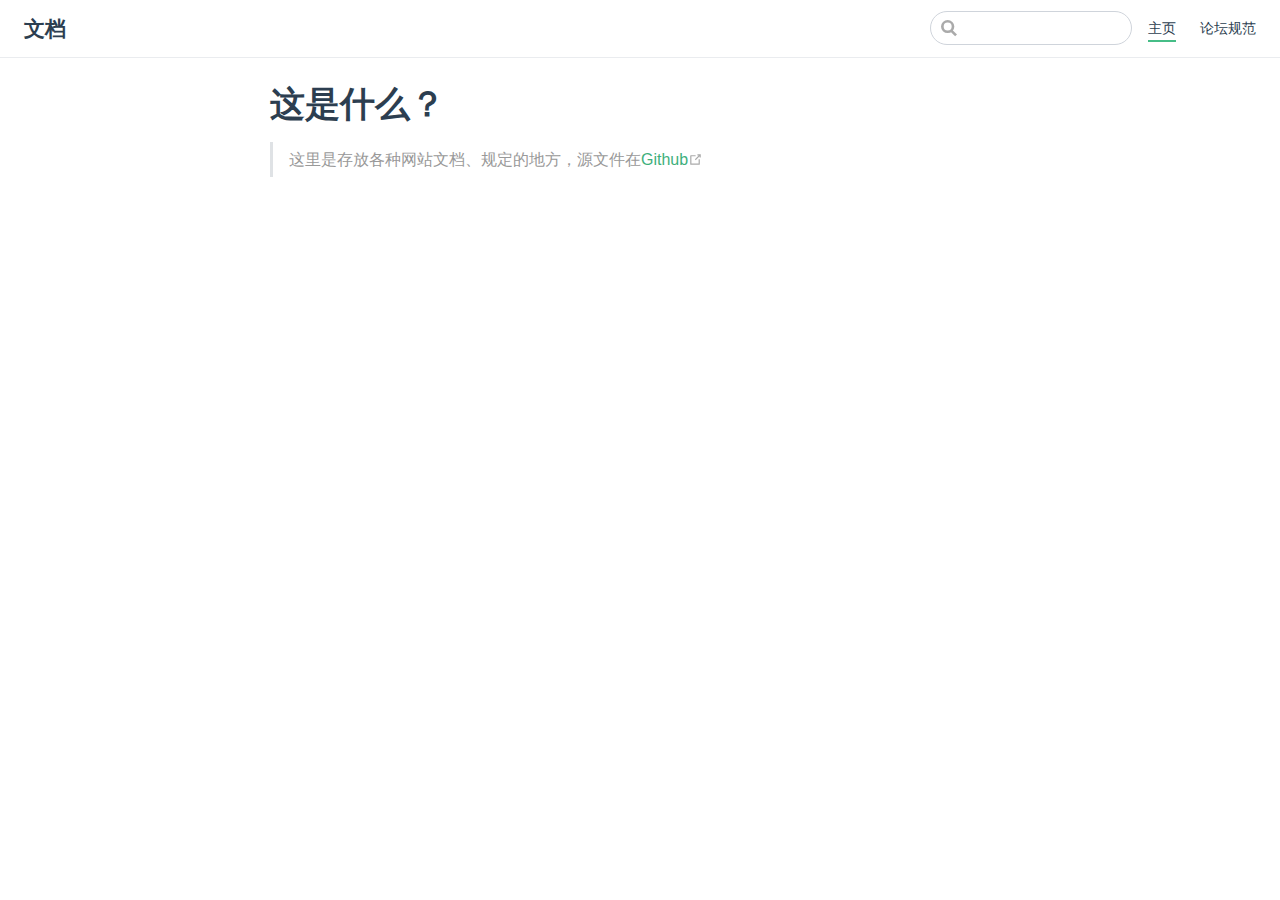
==== index.html @ 43086bea "Update main.yml" ====
<!DOCTYPE html>
<html lang="en-US">
  <head>
    <meta charset="utf-8">
    <meta name="viewport" content="width=device-width,initial-scale=1">
    <title>这是什么？ | 文档</title>
    <meta name="generator" content="VuePress 1.7.1">
    
    <meta name="description" content="文件归档">
    
    <link rel="preload" href="/assets/css/0.styles.992cb7aa.css" as="style"><link rel="preload" href="/assets/js/app.862ba418.js" as="script"><link rel="preload" href="/assets/js/2.87e5a12a.js" as="script"><link rel="preload" href="/assets/js/7.588f1c9d.js" as="script"><link rel="prefetch" href="/assets/js/3.9df185d1.js"><link rel="prefetch" href="/assets/js/4.6fd1ef01.js"><link rel="prefetch" href="/assets/js/5.da37f56e.js"><link rel="prefetch" href="/assets/js/6.d09cb291.js"><link rel="prefetch" href="/assets/js/8.6db999de.js"><link rel="prefetch" href="/assets/js/9.22361940.js">
    <link rel="stylesheet" href="/assets/css/0.styles.992cb7aa.css">
  </head>
  <body>
    <div id="app" data-server-rendered="true"><div class="theme-container no-sidebar"><header class="navbar"><div class="sidebar-button"><svg xmlns="http://www.w3.org/2000/svg" aria-hidden="true" role="img" viewBox="0 0 448 512" class="icon"><path fill="currentColor" d="M436 124H12c-6.627 0-12-5.373-12-12V80c0-6.627 5.373-12 12-12h424c6.627 0 12 5.373 12 12v32c0 6.627-5.373 12-12 12zm0 160H12c-6.627 0-12-5.373-12-12v-32c0-6.627 5.373-12 12-12h424c6.627 0 12 5.373 12 12v32c0 6.627-5.373 12-12 12zm0 160H12c-6.627 0-12-5.373-12-12v-32c0-6.627 5.373-12 12-12h424c6.627 0 12 5.373 12 12v32c0 6.627-5.373 12-12 12z"></path></svg></div> <a href="/" aria-current="page" class="home-link router-link-exact-active router-link-active"><!----> <span class="site-name">文档</span></a> <div class="links"><div class="search-box"><input aria-label="Search" autocomplete="off" spellcheck="false" value=""> <!----></div> <nav class="nav-links can-hide"><div class="nav-item"><a href="/" aria-current="page" class="nav-link router-link-exact-active router-link-active">
  主页
</a></div><div class="nav-item"><a href="/rules/community.html" class="nav-link">
  论坛规范
</a></div> <!----></nav></div></header> <div class="sidebar-mask"></div> <aside class="sidebar"><nav class="nav-links"><div class="nav-item"><a href="/" aria-current="page" class="nav-link router-link-exact-active router-link-active">
  主页
</a></div><div class="nav-item"><a href="/rules/community.html" class="nav-link">
  论坛规范
</a></div> <!----></nav>  <!----> </aside> <main class="page"> <div class="theme-default-content content__default"><h1 id="这是什么"><a href="#这是什么" class="header-anchor">#</a> 这是什么？</h1> <blockquote><p>这里是存放各种网站文档、规定的地方，源文件在<a href="https://github.com/Caxtelyn/Document" target="_blank" rel="noopener noreferrer">Github<span><svg xmlns="http://www.w3.org/2000/svg" aria-hidden="true" focusable="false" x="0px" y="0px" viewBox="0 0 100 100" width="15" height="15" class="icon outbound"><path fill="currentColor" d="M18.8,85.1h56l0,0c2.2,0,4-1.8,4-4v-32h-8v28h-48v-48h28v-8h-32l0,0c-2.2,0-4,1.8-4,4v56C14.8,83.3,16.6,85.1,18.8,85.1z"></path> <polygon fill="currentColor" points="45.7,48.7 51.3,54.3 77.2,28.5 77.2,37.2 85.2,37.2 85.2,14.9 62.8,14.9 62.8,22.9 71.5,22.9"></polygon></svg> <span class="sr-only">(opens new window)</span></span></a></p></blockquote></div> <footer class="page-edit"><!----> <!----></footer> <!----> </main></div><div class="global-ui"></div></div>
    <script src="/assets/js/app.862ba418.js" defer></script><script src="/assets/js/2.87e5a12a.js" defer></script><script src="/assets/js/7.588f1c9d.js" defer></script>
  </body>
</html>
---- assets/css/0.styles.992cb7aa.css ----
code[class*=language-],pre[class*=language-]{color:#ccc;background:none;font-family:Consolas,Monaco,Andale Mono,Ubuntu Mono,monospace;font-size:1em;text-align:left;white-space:pre;word-spacing:normal;word-break:normal;word-wrap:normal;line-height:1.5;-moz-tab-size:4;-o-tab-size:4;tab-size:4;-webkit-hyphens:none;-ms-hyphens:none;hyphens:none}pre[class*=language-]{padding:1em;margin:.5em 0;overflow:auto}:not(pre)>code[class*=language-],pre[class*=language-]{background:#2d2d2d}:not(pre)>code[class*=language-]{padding:.1em;border-radius:.3em;white-space:normal}.token.block-comment,.token.cdata,.token.comment,.token.doctype,.token.prolog{color:#999}.token.punctuation{color:#ccc}.token.attr-name,.token.deleted,.token.namespace,.token.tag{color:#e2777a}.token.function-name{color:#6196cc}.token.boolean,.token.function,.token.number{color:#f08d49}.token.class-name,.token.constant,.token.property,.token.symbol{color:#f8c555}.token.atrule,.token.builtin,.token.important,.token.keyword,.token.selector{color:#cc99cd}.token.attr-value,.token.char,.token.regex,.token.string,.token.variable{color:#7ec699}.token.entity,.token.operator,.token.url{color:#67cdcc}.token.bold,.token.important{font-weight:700}.token.italic{font-style:italic}.token.entity{cursor:help}.token.inserted{color:green}.theme-default-content code{color:#476582;padding:.25rem .5rem;margin:0;font-size:.85em;background-color:rgba(27,31,35,.05);border-radius:3px}.theme-default-content code .token.deleted{color:#ec5975}.theme-default-content code .token.inserted{color:#3eaf7c}.theme-default-content pre,.theme-default-content pre[class*=language-]{line-height:1.4;padding:1.25rem 1.5rem;margin:.85rem 0;background-color:#282c34;border-radius:6px;overflow:auto}.theme-default-content pre[class*=language-] code,.theme-default-content pre code{color:#fff;padding:0;background-color:transparent;border-radius:0}div[class*=language-]{position:relative;background-color:#282c34;border-radius:6px}div[class*=language-] .highlight-lines{-webkit-user-select:none;-ms-user-select:none;user-select:none;padding-top:1.3rem;position:absolute;top:0;left:0;width:100%;line-height:1.4}div[class*=language-] .highlight-lines .highlighted{background-color:rgba(0,0,0,.66)}div[class*=language-] pre,div[class*=language-] pre[class*=language-]{background:transparent;position:relative;z-index:1}div[class*=language-]:before{position:absolute;z-index:3;top:.8em;right:1em;font-size:.75rem;color:hsla(0,0%,100%,.4)}div[class*=language-]:not(.line-numbers-mode) .line-numbers-wrapper{display:none}div[class*=language-].line-numbers-mode .highlight-lines .highlighted{position:relative}div[class*=language-].line-numbers-mode .highlight-lines .highlighted:before{content:" ";position:absolute;z-index:3;left:0;top:0;display:block;width:3.5rem;height:100%;background-color:rgba(0,0,0,.66)}div[class*=language-].line-numbers-mode pre{padding-left:4.5rem;vertical-align:middle}div[class*=language-].line-numbers-mode .line-numbers-wrapper{position:absolute;top:0;width:3.5rem;text-align:center;color:hsla(0,0%,100%,.3);padding:1.25rem 0;line-height:1.4}div[class*=language-].line-numbers-mode .line-numbers-wrapper br{-webkit-user-select:none;-ms-user-select:none;user-select:none}div[class*=language-].line-numbers-mode .line-numbers-wrapper .line-number{position:relative;z-index:4;-webkit-user-select:none;-ms-user-select:none;user-select:none;font-size:.85em}div[class*=language-].line-numbers-mode:after{content:"";position:absolute;z-index:2;top:0;left:0;width:3.5rem;height:100%;border-radius:6px 0 0 6px;border-right:1px solid rgba(0,0,0,.66);background-color:#282c34}div[class~=language-js]:before{content:"js"}div[class~=language-ts]:before{content:"ts"}div[class~=language-html]:before{content:"html"}div[class~=language-md]:before{content:"md"}div[class~=language-vue]:before{content:"vue"}div[class~=language-css]:before{content:"css"}div[class~=language-sass]:before{content:"sass"}div[class~=language-scss]:before{content:"scss"}div[class~=language-less]:before{content:"less"}div[class~=language-stylus]:before{content:"stylus"}div[class~=language-go]:before{content:"go"}div[class~=language-java]:before{content:"java"}div[class~=language-c]:before{content:"c"}div[class~=language-sh]:before{content:"sh"}div[class~=language-yaml]:before{content:"yaml"}div[class~=language-py]:before{content:"py"}div[class~=language-docker]:before{content:"docker"}div[class~=language-dockerfile]:before{content:"dockerfile"}div[class~=language-makefile]:before{content:"makefile"}div[class~=language-javascript]:before{content:"js"}div[class~=language-typescript]:before{content:"ts"}div[class~=language-markup]:before{content:"html"}div[class~=language-markdown]:before{content:"md"}div[class~=language-json]:before{content:"json"}div[class~=language-ruby]:before{content:"rb"}div[class~=language-python]:before{content:"py"}div[class~=language-bash]:before{content:"sh"}div[class~=language-php]:before{content:"php"}.custom-block .custom-block-title{font-weight:600;margin-bottom:-.4rem}.custom-block.danger,.custom-block.tip,.custom-block.warning{padding:.1rem 1.5rem;border-left-width:.5rem;border-left-style:solid;margin:1rem 0}.custom-block.tip{background-color:#f3f5f7;border-color:#42b983}.custom-block.warning{background-color:rgba(255,229,100,.3);border-color:#e7c000;color:#6b5900}.custom-block.warning .custom-block-title{color:#b29400}.custom-block.warning a{color:#2c3e50}.custom-block.danger{background-color:#ffe6e6;border-color:#c00;color:#4d0000}.custom-block.danger .custom-block-title{color:#900}.custom-block.danger a{color:#2c3e50}.custom-block.details{display:block;position:relative;border-radius:2px;margin:1.6em 0;padding:1.6em;background-color:#eee}.custom-block.details h4{margin-top:0}.custom-block.details figure:last-child,.custom-block.details p:last-child{margin-bottom:0;padding-bottom:0}.custom-block.details summary{outline:none;cursor:pointer}.arrow{display:inline-block;width:0;height:0}.arrow.up{border-bottom:6px solid #ccc}.arrow.down,.arrow.up{border-left:4px solid transparent;border-right:4px solid transparent}.arrow.down{border-top:6px solid #ccc}.arrow.right{border-left:6px solid #ccc}.arrow.left,.arrow.right{border-top:4px solid transparent;border-bottom:4px solid transparent}.arrow.left{border-right:6px solid #ccc}.theme-default-content:not(.custom){max-width:740px;margin:0 auto;padding:2rem 2.5rem}@media (max-width:959px){.theme-default-content:not(.custom){padding:2rem}}@media (max-width:419px){.theme-default-content:not(.custom){padding:1.5rem}}.table-of-contents .badge{vertical-align:middle}body,html{padding:0;margin:0;background-color:#fff}body{font-family:-apple-system,BlinkMacSystemFont,Segoe UI,Roboto,Oxygen,Ubuntu,Cantarell,Fira Sans,Droid Sans,Helvetica Neue,sans-serif;-webkit-font-smoothing:antialiased;-moz-osx-font-smoothing:grayscale;font-size:16px;color:#2c3e50}.page{padding-left:20rem}.navbar{z-index:20;right:0;height:3.6rem;background-color:#fff;box-sizing:border-box;border-bottom:1px solid #eaecef}.navbar,.sidebar-mask{position:fixed;top:0;left:0}.sidebar-mask{z-index:9;width:100vw;height:100vh;display:none}.sidebar{font-size:16px;background-color:#fff;width:20rem;position:fixed;z-index:10;margin:0;top:3.6rem;left:0;bottom:0;box-sizing:border-box;border-right:1px solid #eaecef;overflow-y:auto}.theme-default-content:not(.custom)>:first-child{margin-top:3.6rem}.theme-default-content:not(.custom) a:hover{text-decoration:underline}.theme-default-content:not(.custom) p.demo{padding:1rem 1.5rem;border:1px solid #ddd;border-radius:4px}.theme-default-content:not(.custom) img{max-width:100%}.theme-default-content.custom{padding:0;margin:0}.theme-default-content.custom img{max-width:100%}a{font-weight:500;text-decoration:none}a,p a code{color:#3eaf7c}p a code{font-weight:400}kbd{background:#eee;border:.15rem solid #ddd;border-bottom:.25rem solid #ddd;border-radius:.15rem;padding:0 .15em}blockquote{font-size:1rem;color:#999;border-left:.2rem solid #dfe2e5;margin:1rem 0;padding:.25rem 0 .25rem 1rem}blockquote>p{margin:0}ol,ul{padding-left:1.2em}strong{font-weight:600}h1,h2,h3,h4,h5,h6{font-weight:600;line-height:1.25}.theme-default-content:not(.custom)>h1,.theme-default-content:not(.custom)>h2,.theme-default-content:not(.custom)>h3,.theme-default-content:not(.custom)>h4,.theme-default-content:not(.custom)>h5,.theme-default-content:not(.custom)>h6{margin-top:-3.1rem;padding-top:4.6rem;margin-bottom:0}.theme-default-content:not(.custom)>h1:first-child,.theme-default-content:not(.custom)>h2:first-child,.theme-default-content:not(.custom)>h3:first-child,.theme-default-content:not(.custom)>h4:first-child,.theme-default-content:not(.custom)>h5:first-child,.theme-default-content:not(.custom)>h6:first-child{margin-top:-1.5rem;margin-bottom:1rem}.theme-default-content:not(.custom)>h1:first-child+.custom-block,.theme-default-content:not(.custom)>h1:first-child+p,.theme-default-content:not(.custom)>h1:first-child+pre,.theme-default-content:not(.custom)>h2:first-child+.custom-block,.theme-default-content:not(.custom)>h2:first-child+p,.theme-default-content:not(.custom)>h2:first-child+pre,.theme-default-content:not(.custom)>h3:first-child+.custom-block,.theme-default-content:not(.custom)>h3:first-child+p,.theme-default-content:not(.custom)>h3:first-child+pre,.theme-default-content:not(.custom)>h4:first-child+.custom-block,.theme-default-content:not(.custom)>h4:first-child+p,.theme-default-content:not(.custom)>h4:first-child+pre,.theme-default-content:not(.custom)>h5:first-child+.custom-block,.theme-default-content:not(.custom)>h5:first-child+p,.theme-default-content:not(.custom)>h5:first-child+pre,.theme-default-content:not(.custom)>h6:first-child+.custom-block,.theme-default-content:not(.custom)>h6:first-child+p,.theme-default-content:not(.custom)>h6:first-child+pre{margin-top:2rem}h1:hover .header-anchor,h2:hover .header-anchor,h3:hover .header-anchor,h4:hover .header-anchor,h5:hover .header-anchor,h6:hover .header-anchor{opacity:1}h1{font-size:2.2rem}h2{font-size:1.65rem;padding-bottom:.3rem;border-bottom:1px solid #eaecef}h3{font-size:1.35rem}a.header-anchor{font-size:.85em;float:left;margin-left:-.87em;padding-right:.23em;margin-top:.125em;opacity:0}a.header-anchor:hover{text-decoration:none}.line-number,code,kbd{font-family:source-code-pro,Menlo,Monaco,Consolas,Courier New,monospace}ol,p,ul{line-height:1.7}hr{border:0;border-top:1px solid #eaecef}table{border-collapse:collapse;margin:1rem 0;display:block;overflow-x:auto}tr{border-top:1px solid #dfe2e5}tr:nth-child(2n){background-color:#f6f8fa}td,th{border:1px solid #dfe2e5;padding:.6em 1em}.theme-container.sidebar-open .sidebar-mask{display:block}.theme-container.no-navbar .theme-default-content:not(.custom)>h1,.theme-container.no-navbar h2,.theme-container.no-navbar h3,.theme-container.no-navbar h4,.theme-container.no-navbar h5,.theme-container.no-navbar h6{margin-top:1.5rem;padding-top:0}.theme-container.no-navbar .sidebar{top:0}@media (min-width:720px){.theme-container.no-sidebar .sidebar{display:none}.theme-container.no-sidebar .page{padding-left:0}}@media (max-width:959px){.sidebar{font-size:15px;width:16.4rem}.page{padding-left:16.4rem}}@media (max-width:719px){.sidebar{top:0;padding-top:3.6rem;transform:translateX(-100%);transition:transform .2s ease}.page{padding-left:0}.theme-container.sidebar-open .sidebar{transform:translateX(0)}.theme-container.no-navbar .sidebar{padding-top:0}}@media (max-width:419px){h1{font-size:1.9rem}.theme-default-content div[class*=language-]{margin:.85rem -1.5rem;border-radius:0}}#nprogress{pointer-events:none}#nprogress .bar{background:#3eaf7c;position:fixed;z-index:1031;top:0;left:0;width:100%;height:2px}#nprogress .peg{display:block;position:absolute;right:0;width:100px;height:100%;box-shadow:0 0 10px #3eaf7c,0 0 5px #3eaf7c;opacity:1;transform:rotate(3deg) translateY(-4px)}#nprogress .spinner{display:block;position:fixed;z-index:1031;top:15px;right:15px}#nprogress .spinner-icon{width:18px;height:18px;box-sizing:border-box;border-color:#3eaf7c transparent transparent #3eaf7c;border-style:solid;border-width:2px;border-radius:50%;-webkit-animation:nprogress-spinner .4s linear infinite;animation:nprogress-spinner .4s linear infinite}.nprogress-custom-parent{overflow:hidden;position:relative}.nprogress-custom-parent #nprogress .bar,.nprogress-custom-parent #nprogress .spinner{position:absolute}@-webkit-keyframes nprogress-spinner{0%{transform:rotate(0deg)}to{transform:rotate(1turn)}}@keyframes nprogress-spinner{0%{transform:rotate(0deg)}to{transform:rotate(1turn)}}.icon.outbound{color:#aaa;display:inline-block;vertical-align:middle;position:relative;top:-1px}.sr-only{position:absolute;width:1px;height:1px;padding:0;margin:-1px;overflow:hidden;clip:rect(0,0,0,0);white-space:nowrap;border-width:0}.home{padding:3.6rem 2rem 0;max-width:960px;margin:0 auto;display:block}.home .hero{text-align:center}.home .hero img{max-width:100%;max-height:280px;display:block;margin:3rem auto 1.5rem}.home .hero h1{font-size:3rem}.home .hero .action,.home .hero .description,.home .hero h1{margin:1.8rem auto}.home .hero .description{max-width:35rem;font-size:1.6rem;line-height:1.3;color:#6a8bad}.home .hero .action-button{display:inline-block;font-size:1.2rem;color:#fff;background-color:#3eaf7c;padding:.8rem 1.6rem;border-radius:4px;transition:background-color .1s ease;box-sizing:border-box;border-bottom:1px solid #389d70}.home .hero .action-button:hover{background-color:#4abf8a}.home .features{border-top:1px solid #eaecef;padding:1.2rem 0;margin-top:2.5rem;display:flex;flex-wrap:wrap;align-items:flex-start;align-content:stretch;justify-content:space-between}.home .feature{flex-grow:1;flex-basis:30%;max-width:30%}.home .feature h2{font-size:1.4rem;font-weight:500;border-bottom:none;padding-bottom:0;color:#3a5169}.home .feature p{color:#4e6e8e}.home .footer{padding:2.5rem;border-top:1px solid #eaecef;text-align:center;color:#4e6e8e}@media (max-width:719px){.home .features{flex-direction:column}.home .feature{max-width:100%;padding:0 2.5rem}}@media (max-width:419px){.home{padding-left:1.5rem;padding-right:1.5rem}.home .hero img{max-height:210px;margin:2rem auto 1.2rem}.home .hero h1{font-size:2rem}.home .hero .action,.home .hero .description,.home .hero h1{margin:1.2rem auto}.home .hero .description{font-size:1.2rem}.home .hero .action-button{font-size:1rem;padding:.6rem 1.2rem}.home .feature h2{font-size:1.25rem}}.search-box{display:inline-block;position:relative;margin-right:1rem}.search-box input{cursor:text;width:10rem;height:2rem;color:#4e6e8e;display:inline-block;border:1px solid #cfd4db;border-radius:2rem;font-size:.9rem;line-height:2rem;padding:0 .5rem 0 2rem;outline:none;transition:all .2s ease;background:#fff url(/assets/img/search.83621669.svg) .6rem .5rem no-repeat;background-size:1rem}.search-box input:focus{cursor:auto;border-color:#3eaf7c}.search-box .suggestions{background:#fff;width:20rem;position:absolute;top:2rem;border:1px solid #cfd4db;border-radius:6px;padding:.4rem;list-style-type:none}.search-box .suggestions.align-right{right:0}.search-box .suggestion{line-height:1.4;padding:.4rem .6rem;border-radius:4px;cursor:pointer}.search-box .suggestion a{white-space:normal;color:#5d82a6}.search-box .suggestion a .page-title{font-weight:600}.search-box .suggestion a .header{font-size:.9em;margin-left:.25em}.search-box .suggestion.focused{background-color:#f3f4f5}.search-box .suggestion.focused a{color:#3eaf7c}@media (max-width:959px){.search-box input{cursor:pointer;width:0;border-color:transparent;position:relative}.search-box input:focus{cursor:text;left:0;width:10rem}}@media (-ms-high-contrast:none){.search-box input{height:2rem}}@media (max-width:959px) and (min-width:719px){.search-box .suggestions{left:0}}@media (max-width:719px){.search-box{margin-right:0}.search-box input{left:1rem}.search-box .suggestions{right:0}}@media (max-width:419px){.search-box .suggestions{width:calc(100vw - 4rem)}.search-box input:focus{width:8rem}}.sidebar-button{cursor:pointer;display:none;width:1.25rem;height:1.25rem;position:absolute;padding:.6rem;top:.6rem;left:1rem}.sidebar-button .icon{display:block;width:1.25rem;height:1.25rem}@media (max-width:719px){.sidebar-button{display:block}}.dropdown-enter,.dropdown-leave-to{height:0!important}.dropdown-wrapper{cursor:pointer}.dropdown-wrapper .dropdown-title,.dropdown-wrapper .mobile-dropdown-title{display:block;font-size:.9rem;font-family:inherit;cursor:inherit;padding:inherit;line-height:1.4rem;background:transparent;border:none;font-weight:500;color:#2c3e50}.dropdown-wrapper .dropdown-title:hover,.dropdown-wrapper .mobile-dropdown-title:hover{border-color:transparent}.dropdown-wrapper .dropdown-title .arrow,.dropdown-wrapper .mobile-dropdown-title .arrow{vertical-align:middle;margin-top:-1px;margin-left:.4rem}.dropdown-wrapper .mobile-dropdown-title{display:none;font-weight:600}.dropdown-wrapper .mobile-dropdown-title font-size inherit:hover{color:#3eaf7c}.dropdown-wrapper .nav-dropdown .dropdown-item{color:inherit;line-height:1.7rem}.dropdown-wrapper .nav-dropdown .dropdown-item h4{margin:.45rem 0 0;border-top:1px solid #eee;padding:1rem 1.5rem .45rem 1.25rem}.dropdown-wrapper .nav-dropdown .dropdown-item .dropdown-subitem-wrapper{padding:0;list-style:none}.dropdown-wrapper .nav-dropdown .dropdown-item .dropdown-subitem-wrapper .dropdown-subitem{font-size:.9em}.dropdown-wrapper .nav-dropdown .dropdown-item a{display:block;line-height:1.7rem;position:relative;border-bottom:none;font-weight:400;margin-bottom:0;padding:0 1.5rem 0 1.25rem}.dropdown-wrapper .nav-dropdown .dropdown-item a.router-link-active,.dropdown-wrapper .nav-dropdown .dropdown-item a:hover{color:#3eaf7c}.dropdown-wrapper .nav-dropdown .dropdown-item a.router-link-active:after{content:"";width:0;height:0;border-left:5px solid #3eaf7c;border-top:3px solid transparent;border-bottom:3px solid transparent;position:absolute;top:calc(50% - 2px);left:9px}.dropdown-wrapper .nav-dropdown .dropdown-item:first-child h4{margin-top:0;padding-top:0;border-top:0}@media (max-width:719px){.dropdown-wrapper.open .dropdown-title{margin-bottom:.5rem}.dropdown-wrapper .dropdown-title{display:none}.dropdown-wrapper .mobile-dropdown-title{display:block}.dropdown-wrapper .nav-dropdown{transition:height .1s ease-out;overflow:hidden}.dropdown-wrapper .nav-dropdown .dropdown-item h4{border-top:0;margin-top:0;padding-top:0}.dropdown-wrapper .nav-dropdown .dropdown-item>a,.dropdown-wrapper .nav-dropdown .dropdown-item h4{font-size:15px;line-height:2rem}.dropdown-wrapper .nav-dropdown .dropdown-item .dropdown-subitem{font-size:14px;padding-left:1rem}}@media (min-width:719px){.dropdown-wrapper{height:1.8rem}.dropdown-wrapper.open .nav-dropdown,.dropdown-wrapper:hover .nav-dropdown{display:block!important}.dropdown-wrapper.open:blur{display:none}.dropdown-wrapper .nav-dropdown{display:none;height:auto!important;box-sizing:border-box;max-height:calc(100vh - 2.7rem);overflow-y:auto;position:absolute;top:100%;right:0;background-color:#fff;padding:.6rem 0;border:1px solid;border-color:#ddd #ddd #ccc;text-align:left;border-radius:.25rem;white-space:nowrap;margin:0}}.nav-links{display:inline-block}.nav-links a{line-height:1.4rem;color:inherit}.nav-links a.router-link-active,.nav-links a:hover{color:#3eaf7c}.nav-links .nav-item{position:relative;display:inline-block;margin-left:1.5rem;line-height:2rem}.nav-links .nav-item:first-child{margin-left:0}.nav-links .repo-link{margin-left:1.5rem}@media (max-width:719px){.nav-links .nav-item,.nav-links .repo-link{margin-left:0}}@media (min-width:719px){.nav-links a.router-link-active,.nav-links a:hover{color:#2c3e50}.nav-item>a:not(.external).router-link-active,.nav-item>a:not(.external):hover{margin-bottom:-2px;border-bottom:2px solid #46bd87}}.navbar{padding:.7rem 1.5rem;line-height:2.2rem}.navbar a,.navbar img,.navbar span{display:inline-block}.navbar .logo{height:2.2rem;min-width:2.2rem;margin-right:.8rem;vertical-align:top}.navbar .site-name{font-size:1.3rem;font-weight:600;color:#2c3e50;position:relative}.navbar .links{padding-left:1.5rem;box-sizing:border-box;background-color:#fff;white-space:nowrap;font-size:.9rem;position:absolute;right:1.5rem;top:.7rem;display:flex}.navbar .links .search-box{flex:0 0 auto;vertical-align:top}@media (max-width:719px){.navbar{padding-left:4rem}.navbar .can-hide{display:none}.navbar .links{padding-left:1.5rem}.navbar .site-name{width:calc(100vw - 9.4rem);overflow:hidden;white-space:nowrap;text-overflow:ellipsis}}.page-edit{max-width:740px;margin:0 auto;padding:2rem 2.5rem}@media (max-width:959px){.page-edit{padding:2rem}}@media (max-width:419px){.page-edit{padding:1.5rem}}.page-edit{padding-top:1rem;padding-bottom:1rem;overflow:auto}.page-edit .edit-link{display:inline-block}.page-edit .edit-link a{color:#4e6e8e;margin-right:.25rem}.page-edit .last-updated{float:right;font-size:.9em}.page-edit .last-updated .prefix{font-weight:500;color:#4e6e8e}.page-edit .last-updated .time{font-weight:400;color:#767676}@media (max-width:719px){.page-edit .edit-link{margin-bottom:.5rem}.page-edit .last-updated{font-size:.8em;float:none;text-align:left}}.page-nav{max-width:740px;margin:0 auto;padding:2rem 2.5rem}@media (max-width:959px){.page-nav{padding:2rem}}@media (max-width:419px){.page-nav{padding:1.5rem}}.page-nav{padding-top:1rem;padding-bottom:0}.page-nav .inner{min-height:2rem;margin-top:0;border-top:1px solid #eaecef;padding-top:1rem;overflow:auto}.page-nav .next{float:right}.page{padding-bottom:2rem;display:block}.sidebar-group .sidebar-group{padding-left:.5em}.sidebar-group:not(.collapsable) .sidebar-heading:not(.clickable){cursor:auto;color:inherit}.sidebar-group.is-sub-group{padding-left:0}.sidebar-group.is-sub-group>.sidebar-heading{font-size:.95em;line-height:1.4;font-weight:400;padding-left:2rem}.sidebar-group.is-sub-group>.sidebar-heading:not(.clickable){opacity:.5}.sidebar-group.is-sub-group>.sidebar-group-items{padding-left:1rem}.sidebar-group.is-sub-group>.sidebar-group-items>li>.sidebar-link{font-size:.95em;border-left:none}.sidebar-group.depth-2>.sidebar-heading{border-left:none}.sidebar-heading{color:#2c3e50;transition:color .15s ease;cursor:pointer;font-size:1.1em;font-weight:700;padding:.35rem 1.5rem .35rem 1.25rem;width:100%;box-sizing:border-box;margin:0;border-left:.25rem solid transparent}.sidebar-heading.open,.sidebar-heading:hover{color:inherit}.sidebar-heading .arrow{position:relative;top:-.12em;left:.5em}.sidebar-heading.clickable.active{font-weight:600;color:#3eaf7c;border-left-color:#3eaf7c}.sidebar-heading.clickable:hover{color:#3eaf7c}.sidebar-group-items{transition:height .1s ease-out;font-size:.95em;overflow:hidden}.sidebar .sidebar-sub-headers{padding-left:1rem;font-size:.95em}a.sidebar-link{font-size:1em;font-weight:400;display:inline-block;color:#2c3e50;border-left:.25rem solid transparent;padding:.35rem 1rem .35rem 1.25rem;line-height:1.4;width:100%;box-sizing:border-box}a.sidebar-link:hover{color:#3eaf7c}a.sidebar-link.active{font-weight:600;color:#3eaf7c;border-left-color:#3eaf7c}.sidebar-group a.sidebar-link{padding-left:2rem}.sidebar-sub-headers a.sidebar-link{padding-top:.25rem;padding-bottom:.25rem;border-left:none}.sidebar-sub-headers a.sidebar-link.active{font-weight:500}.sidebar ul{padding:0;margin:0;list-style-type:none}.sidebar a{display:inline-block}.sidebar .nav-links{display:none;border-bottom:1px solid #eaecef;padding:.5rem 0 .75rem}.sidebar .nav-links a{font-weight:600}.sidebar .nav-links .nav-item,.sidebar .nav-links .repo-link{display:block;line-height:1.25rem;font-size:1.1em;padding:.5rem 0 .5rem 1.5rem}.sidebar>.sidebar-links{padding:1.5rem 0}.sidebar>.sidebar-links>li>a.sidebar-link{font-size:1.1em;line-height:1.7;font-weight:700}.sidebar>.sidebar-links>li:not(:first-child){margin-top:.75rem}@media (max-width:719px){.sidebar .nav-links{display:block}.sidebar .nav-links .dropdown-wrapper .nav-dropdown .dropdown-item a.router-link-active:after{top:calc(1rem - 2px)}.sidebar>.sidebar-links{padding:1rem 0}}.badge[data-v-15b7b770]{display:inline-block;font-size:14px;height:18px;line-height:18px;border-radius:3px;padding:0 6px;color:#fff}.badge.green[data-v-15b7b770],.badge.tip[data-v-15b7b770],.badge[data-v-15b7b770]{background-color:#42b983}.badge.error[data-v-15b7b770]{background-color:#da5961}.badge.warn[data-v-15b7b770],.badge.warning[data-v-15b7b770],.badge.yellow[data-v-15b7b770]{background-color:#e7c000}.badge+.badge[data-v-15b7b770]{margin-left:5px}.theme-code-block[data-v-6d04095e]{display:none}.theme-code-block__active[data-v-6d04095e]{display:block}.theme-code-block>pre[data-v-6d04095e]{background-color:orange}.theme-code-group__nav[data-v-32c2d7ed]{margin-bottom:-35px;background-color:#282c34;padding-bottom:22px;border-top-left-radius:6px;border-top-right-radius:6px;padding-left:10px;padding-top:10px}.theme-code-group__ul[data-v-32c2d7ed]{margin:auto 0;padding-left:0;display:inline-flex;list-style:none}.theme-code-group__nav-tab[data-v-32c2d7ed]{border:0;padding:5px;cursor:pointer;background-color:transparent;font-size:.85em;line-height:1.4;color:hsla(0,0%,100%,.9);font-weight:600}.theme-code-group__nav-tab-active[data-v-32c2d7ed]{border-bottom:1px solid #42b983}.pre-blank[data-v-32c2d7ed]{color:#42b983}
---- assets/css/0.styles.992cb7aa.css ----
code[class*=language-],pre[class*=language-]{color:#ccc;background:none;font-family:Consolas,Monaco,Andale Mono,Ubuntu Mono,monospace;font-size:1em;text-align:left;white-space:pre;word-spacing:normal;word-break:normal;word-wrap:normal;line-height:1.5;-moz-tab-size:4;-o-tab-size:4;tab-size:4;-webkit-hyphens:none;-ms-hyphens:none;hyphens:none}pre[class*=language-]{padding:1em;margin:.5em 0;overflow:auto}:not(pre)>code[class*=language-],pre[class*=language-]{background:#2d2d2d}:not(pre)>code[class*=language-]{padding:.1em;border-radius:.3em;white-space:normal}.token.block-comment,.token.cdata,.token.comment,.token.doctype,.token.prolog{color:#999}.token.punctuation{color:#ccc}.token.attr-name,.token.deleted,.token.namespace,.token.tag{color:#e2777a}.token.function-name{color:#6196cc}.token.boolean,.token.function,.token.number{color:#f08d49}.token.class-name,.token.constant,.token.property,.token.symbol{color:#f8c555}.token.atrule,.token.builtin,.token.important,.token.keyword,.token.selector{color:#cc99cd}.token.attr-value,.token.char,.token.regex,.token.string,.token.variable{color:#7ec699}.token.entity,.token.operator,.token.url{color:#67cdcc}.token.bold,.token.important{font-weight:700}.token.italic{font-style:italic}.token.entity{cursor:help}.token.inserted{color:green}.theme-default-content code{color:#476582;padding:.25rem .5rem;margin:0;font-size:.85em;background-color:rgba(27,31,35,.05);border-radius:3px}.theme-default-content code .token.deleted{color:#ec5975}.theme-default-content code .token.inserted{color:#3eaf7c}.theme-default-content pre,.theme-default-content pre[class*=language-]{line-height:1.4;padding:1.25rem 1.5rem;margin:.85rem 0;background-color:#282c34;border-radius:6px;overflow:auto}.theme-default-content pre[class*=language-] code,.theme-default-content pre code{color:#fff;padding:0;background-color:transparent;border-radius:0}div[class*=language-]{position:relative;background-color:#282c34;border-radius:6px}div[class*=language-] .highlight-lines{-webkit-user-select:none;-ms-user-select:none;user-select:none;padding-top:1.3rem;position:absolute;top:0;left:0;width:100%;line-height:1.4}div[class*=language-] .highlight-lines .highlighted{background-color:rgba(0,0,0,.66)}div[class*=language-] pre,div[class*=language-] pre[class*=language-]{background:transparent;position:relative;z-index:1}div[class*=language-]:before{position:absolute;z-index:3;top:.8em;right:1em;font-size:.75rem;color:hsla(0,0%,100%,.4)}div[class*=language-]:not(.line-numbers-mode) .line-numbers-wrapper{display:none}div[class*=language-].line-numbers-mode .highlight-lines .highlighted{position:relative}div[class*=language-].line-numbers-mode .highlight-lines .highlighted:before{content:" ";position:absolute;z-index:3;left:0;top:0;display:block;width:3.5rem;height:100%;background-color:rgba(0,0,0,.66)}div[class*=language-].line-numbers-mode pre{padding-left:4.5rem;vertical-align:middle}div[class*=language-].line-numbers-mode .line-numbers-wrapper{position:absolute;top:0;width:3.5rem;text-align:center;color:hsla(0,0%,100%,.3);padding:1.25rem 0;line-height:1.4}div[class*=language-].line-numbers-mode .line-numbers-wrapper br{-webkit-user-select:none;-ms-user-select:none;user-select:none}div[class*=language-].line-numbers-mode .line-numbers-wrapper .line-number{position:relative;z-index:4;-webkit-user-select:none;-ms-user-select:none;user-select:none;font-size:.85em}div[class*=language-].line-numbers-mode:after{content:"";position:absolute;z-index:2;top:0;left:0;width:3.5rem;height:100%;border-radius:6px 0 0 6px;border-right:1px solid rgba(0,0,0,.66);background-color:#282c34}div[class~=language-js]:before{content:"js"}div[class~=language-ts]:before{content:"ts"}div[class~=language-html]:before{content:"html"}div[class~=language-md]:before{content:"md"}div[class~=language-vue]:before{content:"vue"}div[class~=language-css]:before{content:"css"}div[class~=language-sass]:before{content:"sass"}div[class~=language-scss]:before{content:"scss"}div[class~=language-less]:before{content:"less"}div[class~=language-stylus]:before{content:"stylus"}div[class~=language-go]:before{content:"go"}div[class~=language-java]:before{content:"java"}div[class~=language-c]:before{content:"c"}div[class~=language-sh]:before{content:"sh"}div[class~=language-yaml]:before{content:"yaml"}div[class~=language-py]:before{content:"py"}div[class~=language-docker]:before{content:"docker"}div[class~=language-dockerfile]:before{content:"dockerfile"}div[class~=language-makefile]:before{content:"makefile"}div[class~=language-javascript]:before{content:"js"}div[class~=language-typescript]:before{content:"ts"}div[class~=language-markup]:before{content:"html"}div[class~=language-markdown]:before{content:"md"}div[class~=language-json]:before{content:"json"}div[class~=language-ruby]:before{content:"rb"}div[class~=language-python]:before{content:"py"}div[class~=language-bash]:before{content:"sh"}div[class~=language-php]:before{content:"php"}.custom-block .custom-block-title{font-weight:600;margin-bottom:-.4rem}.custom-block.danger,.custom-block.tip,.custom-block.warning{padding:.1rem 1.5rem;border-left-width:.5rem;border-left-style:solid;margin:1rem 0}.custom-block.tip{background-color:#f3f5f7;border-color:#42b983}.custom-block.warning{background-color:rgba(255,229,100,.3);border-color:#e7c000;color:#6b5900}.custom-block.warning .custom-block-title{color:#b29400}.custom-block.warning a{color:#2c3e50}.custom-block.danger{background-color:#ffe6e6;border-color:#c00;color:#4d0000}.custom-block.danger .custom-block-title{color:#900}.custom-block.danger a{color:#2c3e50}.custom-block.details{display:block;position:relative;border-radius:2px;margin:1.6em 0;padding:1.6em;background-color:#eee}.custom-block.details h4{margin-top:0}.custom-block.details figure:last-child,.custom-block.details p:last-child{margin-bottom:0;padding-bottom:0}.custom-block.details summary{outline:none;cursor:pointer}.arrow{display:inline-block;width:0;height:0}.arrow.up{border-bottom:6px solid #ccc}.arrow.down,.arrow.up{border-left:4px solid transparent;border-right:4px solid transparent}.arrow.down{border-top:6px solid #ccc}.arrow.right{border-left:6px solid #ccc}.arrow.left,.arrow.right{border-top:4px solid transparent;border-bottom:4px solid transparent}.arrow.left{border-right:6px solid #ccc}.theme-default-content:not(.custom){max-width:740px;margin:0 auto;padding:2rem 2.5rem}@media (max-width:959px){.theme-default-content:not(.custom){padding:2rem}}@media (max-width:419px){.theme-default-content:not(.custom){padding:1.5rem}}.table-of-contents .badge{vertical-align:middle}body,html{padding:0;margin:0;background-color:#fff}body{font-family:-apple-system,BlinkMacSystemFont,Segoe UI,Roboto,Oxygen,Ubuntu,Cantarell,Fira Sans,Droid Sans,Helvetica Neue,sans-serif;-webkit-font-smoothing:antialiased;-moz-osx-font-smoothing:grayscale;font-size:16px;color:#2c3e50}.page{padding-left:20rem}.navbar{z-index:20;right:0;height:3.6rem;background-color:#fff;box-sizing:border-box;border-bottom:1px solid #eaecef}.navbar,.sidebar-mask{position:fixed;top:0;left:0}.sidebar-mask{z-index:9;width:100vw;height:100vh;display:none}.sidebar{font-size:16px;background-color:#fff;width:20rem;position:fixed;z-index:10;margin:0;top:3.6rem;left:0;bottom:0;box-sizing:border-box;border-right:1px solid #eaecef;overflow-y:auto}.theme-default-content:not(.custom)>:first-child{margin-top:3.6rem}.theme-default-content:not(.custom) a:hover{text-decoration:underline}.theme-default-content:not(.custom) p.demo{padding:1rem 1.5rem;border:1px solid #ddd;border-radius:4px}.theme-default-content:not(.custom) img{max-width:100%}.theme-default-content.custom{padding:0;margin:0}.theme-default-content.custom img{max-width:100%}a{font-weight:500;text-decoration:none}a,p a code{color:#3eaf7c}p a code{font-weight:400}kbd{background:#eee;border:.15rem solid #ddd;border-bottom:.25rem solid #ddd;border-radius:.15rem;padding:0 .15em}blockquote{font-size:1rem;color:#999;border-left:.2rem solid #dfe2e5;margin:1rem 0;padding:.25rem 0 .25rem 1rem}blockquote>p{margin:0}ol,ul{padding-left:1.2em}strong{font-weight:600}h1,h2,h3,h4,h5,h6{font-weight:600;line-height:1.25}.theme-default-content:not(.custom)>h1,.theme-default-content:not(.custom)>h2,.theme-default-content:not(.custom)>h3,.theme-default-content:not(.custom)>h4,.theme-default-content:not(.custom)>h5,.theme-default-content:not(.custom)>h6{margin-top:-3.1rem;padding-top:4.6rem;margin-bottom:0}.theme-default-content:not(.custom)>h1:first-child,.theme-default-content:not(.custom)>h2:first-child,.theme-default-content:not(.custom)>h3:first-child,.theme-default-content:not(.custom)>h4:first-child,.theme-default-content:not(.custom)>h5:first-child,.theme-default-content:not(.custom)>h6:first-child{margin-top:-1.5rem;margin-bottom:1rem}.theme-default-content:not(.custom)>h1:first-child+.custom-block,.theme-default-content:not(.custom)>h1:first-child+p,.theme-default-content:not(.custom)>h1:first-child+pre,.theme-default-content:not(.custom)>h2:first-child+.custom-block,.theme-default-content:not(.custom)>h2:first-child+p,.theme-default-content:not(.custom)>h2:first-child+pre,.theme-default-content:not(.custom)>h3:first-child+.custom-block,.theme-default-content:not(.custom)>h3:first-child+p,.theme-default-content:not(.custom)>h3:first-child+pre,.theme-default-content:not(.custom)>h4:first-child+.custom-block,.theme-default-content:not(.custom)>h4:first-child+p,.theme-default-content:not(.custom)>h4:first-child+pre,.theme-default-content:not(.custom)>h5:first-child+.custom-block,.theme-default-content:not(.custom)>h5:first-child+p,.theme-default-content:not(.custom)>h5:first-child+pre,.theme-default-content:not(.custom)>h6:first-child+.custom-block,.theme-default-content:not(.custom)>h6:first-child+p,.theme-default-content:not(.custom)>h6:first-child+pre{margin-top:2rem}h1:hover .header-anchor,h2:hover .header-anchor,h3:hover .header-anchor,h4:hover .header-anchor,h5:hover .header-anchor,h6:hover .header-anchor{opacity:1}h1{font-size:2.2rem}h2{font-size:1.65rem;padding-bottom:.3rem;border-bottom:1px solid #eaecef}h3{font-size:1.35rem}a.header-anchor{font-size:.85em;float:left;margin-left:-.87em;padding-right:.23em;margin-top:.125em;opacity:0}a.header-anchor:hover{text-decoration:none}.line-number,code,kbd{font-family:source-code-pro,Menlo,Monaco,Consolas,Courier New,monospace}ol,p,ul{line-height:1.7}hr{border:0;border-top:1px solid #eaecef}table{border-collapse:collapse;margin:1rem 0;display:block;overflow-x:auto}tr{border-top:1px solid #dfe2e5}tr:nth-child(2n){background-color:#f6f8fa}td,th{border:1px solid #dfe2e5;padding:.6em 1em}.theme-container.sidebar-open .sidebar-mask{display:block}.theme-container.no-navbar .theme-default-content:not(.custom)>h1,.theme-container.no-navbar h2,.theme-container.no-navbar h3,.theme-container.no-navbar h4,.theme-container.no-navbar h5,.theme-container.no-navbar h6{margin-top:1.5rem;padding-top:0}.theme-container.no-navbar .sidebar{top:0}@media (min-width:720px){.theme-container.no-sidebar .sidebar{display:none}.theme-container.no-sidebar .page{padding-left:0}}@media (max-width:959px){.sidebar{font-size:15px;width:16.4rem}.page{padding-left:16.4rem}}@media (max-width:719px){.sidebar{top:0;padding-top:3.6rem;transform:translateX(-100%);transition:transform .2s ease}.page{padding-left:0}.theme-container.sidebar-open .sidebar{transform:translateX(0)}.theme-container.no-navbar .sidebar{padding-top:0}}@media (max-width:419px){h1{font-size:1.9rem}.theme-default-content div[class*=language-]{margin:.85rem -1.5rem;border-radius:0}}#nprogress{pointer-events:none}#nprogress .bar{background:#3eaf7c;position:fixed;z-index:1031;top:0;left:0;width:100%;height:2px}#nprogress .peg{display:block;position:absolute;right:0;width:100px;height:100%;box-shadow:0 0 10px #3eaf7c,0 0 5px #3eaf7c;opacity:1;transform:rotate(3deg) translateY(-4px)}#nprogress .spinner{display:block;position:fixed;z-index:1031;top:15px;right:15px}#nprogress .spinner-icon{width:18px;height:18px;box-sizing:border-box;border-color:#3eaf7c transparent transparent #3eaf7c;border-style:solid;border-width:2px;border-radius:50%;-webkit-animation:nprogress-spinner .4s linear infinite;animation:nprogress-spinner .4s linear infinite}.nprogress-custom-parent{overflow:hidden;position:relative}.nprogress-custom-parent #nprogress .bar,.nprogress-custom-parent #nprogress .spinner{position:absolute}@-webkit-keyframes nprogress-spinner{0%{transform:rotate(0deg)}to{transform:rotate(1turn)}}@keyframes nprogress-spinner{0%{transform:rotate(0deg)}to{transform:rotate(1turn)}}.icon.outbound{color:#aaa;display:inline-block;vertical-align:middle;position:relative;top:-1px}.sr-only{position:absolute;width:1px;height:1px;padding:0;margin:-1px;overflow:hidden;clip:rect(0,0,0,0);white-space:nowrap;border-width:0}.home{padding:3.6rem 2rem 0;max-width:960px;margin:0 auto;display:block}.home .hero{text-align:center}.home .hero img{max-width:100%;max-height:280px;display:block;margin:3rem auto 1.5rem}.home .hero h1{font-size:3rem}.home .hero .action,.home .hero .description,.home .hero h1{margin:1.8rem auto}.home .hero .description{max-width:35rem;font-size:1.6rem;line-height:1.3;color:#6a8bad}.home .hero .action-button{display:inline-block;font-size:1.2rem;color:#fff;background-color:#3eaf7c;padding:.8rem 1.6rem;border-radius:4px;transition:background-color .1s ease;box-sizing:border-box;border-bottom:1px solid #389d70}.home .hero .action-button:hover{background-color:#4abf8a}.home .features{border-top:1px solid #eaecef;padding:1.2rem 0;margin-top:2.5rem;display:flex;flex-wrap:wrap;align-items:flex-start;align-content:stretch;justify-content:space-between}.home .feature{flex-grow:1;flex-basis:30%;max-width:30%}.home .feature h2{font-size:1.4rem;font-weight:500;border-bottom:none;padding-bottom:0;color:#3a5169}.home .feature p{color:#4e6e8e}.home .footer{padding:2.5rem;border-top:1px solid #eaecef;text-align:center;color:#4e6e8e}@media (max-width:719px){.home .features{flex-direction:column}.home .feature{max-width:100%;padding:0 2.5rem}}@media (max-width:419px){.home{padding-left:1.5rem;padding-right:1.5rem}.home .hero img{max-height:210px;margin:2rem auto 1.2rem}.home .hero h1{font-size:2rem}.home .hero .action,.home .hero .description,.home .hero h1{margin:1.2rem auto}.home .hero .description{font-size:1.2rem}.home .hero .action-button{font-size:1rem;padding:.6rem 1.2rem}.home .feature h2{font-size:1.25rem}}.search-box{display:inline-block;position:relative;margin-right:1rem}.search-box input{cursor:text;width:10rem;height:2rem;color:#4e6e8e;display:inline-block;border:1px solid #cfd4db;border-radius:2rem;font-size:.9rem;line-height:2rem;padding:0 .5rem 0 2rem;outline:none;transition:all .2s ease;background:#fff url(/assets/img/search.83621669.svg) .6rem .5rem no-repeat;background-size:1rem}.search-box input:focus{cursor:auto;border-color:#3eaf7c}.search-box .suggestions{background:#fff;width:20rem;position:absolute;top:2rem;border:1px solid #cfd4db;border-radius:6px;padding:.4rem;list-style-type:none}.search-box .suggestions.align-right{right:0}.search-box .suggestion{line-height:1.4;padding:.4rem .6rem;border-radius:4px;cursor:pointer}.search-box .suggestion a{white-space:normal;color:#5d82a6}.search-box .suggestion a .page-title{font-weight:600}.search-box .suggestion a .header{font-size:.9em;margin-left:.25em}.search-box .suggestion.focused{background-color:#f3f4f5}.search-box .suggestion.focused a{color:#3eaf7c}@media (max-width:959px){.search-box input{cursor:pointer;width:0;border-color:transparent;position:relative}.search-box input:focus{cursor:text;left:0;width:10rem}}@media (-ms-high-contrast:none){.search-box input{height:2rem}}@media (max-width:959px) and (min-width:719px){.search-box .suggestions{left:0}}@media (max-width:719px){.search-box{margin-right:0}.search-box input{left:1rem}.search-box .suggestions{right:0}}@media (max-width:419px){.search-box .suggestions{width:calc(100vw - 4rem)}.search-box input:focus{width:8rem}}.sidebar-button{cursor:pointer;display:none;width:1.25rem;height:1.25rem;position:absolute;padding:.6rem;top:.6rem;left:1rem}.sidebar-button .icon{display:block;width:1.25rem;height:1.25rem}@media (max-width:719px){.sidebar-button{display:block}}.dropdown-enter,.dropdown-leave-to{height:0!important}.dropdown-wrapper{cursor:pointer}.dropdown-wrapper .dropdown-title,.dropdown-wrapper .mobile-dropdown-title{display:block;font-size:.9rem;font-family:inherit;cursor:inherit;padding:inherit;line-height:1.4rem;background:transparent;border:none;font-weight:500;color:#2c3e50}.dropdown-wrapper .dropdown-title:hover,.dropdown-wrapper .mobile-dropdown-title:hover{border-color:transparent}.dropdown-wrapper .dropdown-title .arrow,.dropdown-wrapper .mobile-dropdown-title .arrow{vertical-align:middle;margin-top:-1px;margin-left:.4rem}.dropdown-wrapper .mobile-dropdown-title{display:none;font-weight:600}.dropdown-wrapper .mobile-dropdown-title font-size inherit:hover{color:#3eaf7c}.dropdown-wrapper .nav-dropdown .dropdown-item{color:inherit;line-height:1.7rem}.dropdown-wrapper .nav-dropdown .dropdown-item h4{margin:.45rem 0 0;border-top:1px solid #eee;padding:1rem 1.5rem .45rem 1.25rem}.dropdown-wrapper .nav-dropdown .dropdown-item .dropdown-subitem-wrapper{padding:0;list-style:none}.dropdown-wrapper .nav-dropdown .dropdown-item .dropdown-subitem-wrapper .dropdown-subitem{font-size:.9em}.dropdown-wrapper .nav-dropdown .dropdown-item a{display:block;line-height:1.7rem;position:relative;border-bottom:none;font-weight:400;margin-bottom:0;padding:0 1.5rem 0 1.25rem}.dropdown-wrapper .nav-dropdown .dropdown-item a.router-link-active,.dropdown-wrapper .nav-dropdown .dropdown-item a:hover{color:#3eaf7c}.dropdown-wrapper .nav-dropdown .dropdown-item a.router-link-active:after{content:"";width:0;height:0;border-left:5px solid #3eaf7c;border-top:3px solid transparent;border-bottom:3px solid transparent;position:absolute;top:calc(50% - 2px);left:9px}.dropdown-wrapper .nav-dropdown .dropdown-item:first-child h4{margin-top:0;padding-top:0;border-top:0}@media (max-width:719px){.dropdown-wrapper.open .dropdown-title{margin-bottom:.5rem}.dropdown-wrapper .dropdown-title{display:none}.dropdown-wrapper .mobile-dropdown-title{display:block}.dropdown-wrapper .nav-dropdown{transition:height .1s ease-out;overflow:hidden}.dropdown-wrapper .nav-dropdown .dropdown-item h4{border-top:0;margin-top:0;padding-top:0}.dropdown-wrapper .nav-dropdown .dropdown-item>a,.dropdown-wrapper .nav-dropdown .dropdown-item h4{font-size:15px;line-height:2rem}.dropdown-wrapper .nav-dropdown .dropdown-item .dropdown-subitem{font-size:14px;padding-left:1rem}}@media (min-width:719px){.dropdown-wrapper{height:1.8rem}.dropdown-wrapper.open .nav-dropdown,.dropdown-wrapper:hover .nav-dropdown{display:block!important}.dropdown-wrapper.open:blur{display:none}.dropdown-wrapper .nav-dropdown{display:none;height:auto!important;box-sizing:border-box;max-height:calc(100vh - 2.7rem);overflow-y:auto;position:absolute;top:100%;right:0;background-color:#fff;padding:.6rem 0;border:1px solid;border-color:#ddd #ddd #ccc;text-align:left;border-radius:.25rem;white-space:nowrap;margin:0}}.nav-links{display:inline-block}.nav-links a{line-height:1.4rem;color:inherit}.nav-links a.router-link-active,.nav-links a:hover{color:#3eaf7c}.nav-links .nav-item{position:relative;display:inline-block;margin-left:1.5rem;line-height:2rem}.nav-links .nav-item:first-child{margin-left:0}.nav-links .repo-link{margin-left:1.5rem}@media (max-width:719px){.nav-links .nav-item,.nav-links .repo-link{margin-left:0}}@media (min-width:719px){.nav-links a.router-link-active,.nav-links a:hover{color:#2c3e50}.nav-item>a:not(.external).router-link-active,.nav-item>a:not(.external):hover{margin-bottom:-2px;border-bottom:2px solid #46bd87}}.navbar{padding:.7rem 1.5rem;line-height:2.2rem}.navbar a,.navbar img,.navbar span{display:inline-block}.navbar .logo{height:2.2rem;min-width:2.2rem;margin-right:.8rem;vertical-align:top}.navbar .site-name{font-size:1.3rem;font-weight:600;color:#2c3e50;position:relative}.navbar .links{padding-left:1.5rem;box-sizing:border-box;background-color:#fff;white-space:nowrap;font-size:.9rem;position:absolute;right:1.5rem;top:.7rem;display:flex}.navbar .links .search-box{flex:0 0 auto;vertical-align:top}@media (max-width:719px){.navbar{padding-left:4rem}.navbar .can-hide{display:none}.navbar .links{padding-left:1.5rem}.navbar .site-name{width:calc(100vw - 9.4rem);overflow:hidden;white-space:nowrap;text-overflow:ellipsis}}.page-edit{max-width:740px;margin:0 auto;padding:2rem 2.5rem}@media (max-width:959px){.page-edit{padding:2rem}}@media (max-width:419px){.page-edit{padding:1.5rem}}.page-edit{padding-top:1rem;padding-bottom:1rem;overflow:auto}.page-edit .edit-link{display:inline-block}.page-edit .edit-link a{color:#4e6e8e;margin-right:.25rem}.page-edit .last-updated{float:right;font-size:.9em}.page-edit .last-updated .prefix{font-weight:500;color:#4e6e8e}.page-edit .last-updated .time{font-weight:400;color:#767676}@media (max-width:719px){.page-edit .edit-link{margin-bottom:.5rem}.page-edit .last-updated{font-size:.8em;float:none;text-align:left}}.page-nav{max-width:740px;margin:0 auto;padding:2rem 2.5rem}@media (max-width:959px){.page-nav{padding:2rem}}@media (max-width:419px){.page-nav{padding:1.5rem}}.page-nav{padding-top:1rem;padding-bottom:0}.page-nav .inner{min-height:2rem;margin-top:0;border-top:1px solid #eaecef;padding-top:1rem;overflow:auto}.page-nav .next{float:right}.page{padding-bottom:2rem;display:block}.sidebar-group .sidebar-group{padding-left:.5em}.sidebar-group:not(.collapsable) .sidebar-heading:not(.clickable){cursor:auto;color:inherit}.sidebar-group.is-sub-group{padding-left:0}.sidebar-group.is-sub-group>.sidebar-heading{font-size:.95em;line-height:1.4;font-weight:400;padding-left:2rem}.sidebar-group.is-sub-group>.sidebar-heading:not(.clickable){opacity:.5}.sidebar-group.is-sub-group>.sidebar-group-items{padding-left:1rem}.sidebar-group.is-sub-group>.sidebar-group-items>li>.sidebar-link{font-size:.95em;border-left:none}.sidebar-group.depth-2>.sidebar-heading{border-left:none}.sidebar-heading{color:#2c3e50;transition:color .15s ease;cursor:pointer;font-size:1.1em;font-weight:700;padding:.35rem 1.5rem .35rem 1.25rem;width:100%;box-sizing:border-box;margin:0;border-left:.25rem solid transparent}.sidebar-heading.open,.sidebar-heading:hover{color:inherit}.sidebar-heading .arrow{position:relative;top:-.12em;left:.5em}.sidebar-heading.clickable.active{font-weight:600;color:#3eaf7c;border-left-color:#3eaf7c}.sidebar-heading.clickable:hover{color:#3eaf7c}.sidebar-group-items{transition:height .1s ease-out;font-size:.95em;overflow:hidden}.sidebar .sidebar-sub-headers{padding-left:1rem;font-size:.95em}a.sidebar-link{font-size:1em;font-weight:400;display:inline-block;color:#2c3e50;border-left:.25rem solid transparent;padding:.35rem 1rem .35rem 1.25rem;line-height:1.4;width:100%;box-sizing:border-box}a.sidebar-link:hover{color:#3eaf7c}a.sidebar-link.active{font-weight:600;color:#3eaf7c;border-left-color:#3eaf7c}.sidebar-group a.sidebar-link{padding-left:2rem}.sidebar-sub-headers a.sidebar-link{padding-top:.25rem;padding-bottom:.25rem;border-left:none}.sidebar-sub-headers a.sidebar-link.active{font-weight:500}.sidebar ul{padding:0;margin:0;list-style-type:none}.sidebar a{display:inline-block}.sidebar .nav-links{display:none;border-bottom:1px solid #eaecef;padding:.5rem 0 .75rem}.sidebar .nav-links a{font-weight:600}.sidebar .nav-links .nav-item,.sidebar .nav-links .repo-link{display:block;line-height:1.25rem;font-size:1.1em;padding:.5rem 0 .5rem 1.5rem}.sidebar>.sidebar-links{padding:1.5rem 0}.sidebar>.sidebar-links>li>a.sidebar-link{font-size:1.1em;line-height:1.7;font-weight:700}.sidebar>.sidebar-links>li:not(:first-child){margin-top:.75rem}@media (max-width:719px){.sidebar .nav-links{display:block}.sidebar .nav-links .dropdown-wrapper .nav-dropdown .dropdown-item a.router-link-active:after{top:calc(1rem - 2px)}.sidebar>.sidebar-links{padding:1rem 0}}.badge[data-v-15b7b770]{display:inline-block;font-size:14px;height:18px;line-height:18px;border-radius:3px;padding:0 6px;color:#fff}.badge.green[data-v-15b7b770],.badge.tip[data-v-15b7b770],.badge[data-v-15b7b770]{background-color:#42b983}.badge.error[data-v-15b7b770]{background-color:#da5961}.badge.warn[data-v-15b7b770],.badge.warning[data-v-15b7b770],.badge.yellow[data-v-15b7b770]{background-color:#e7c000}.badge+.badge[data-v-15b7b770]{margin-left:5px}.theme-code-block[data-v-6d04095e]{display:none}.theme-code-block__active[data-v-6d04095e]{display:block}.theme-code-block>pre[data-v-6d04095e]{background-color:orange}.theme-code-group__nav[data-v-32c2d7ed]{margin-bottom:-35px;background-color:#282c34;padding-bottom:22px;border-top-left-radius:6px;border-top-right-radius:6px;padding-left:10px;padding-top:10px}.theme-code-group__ul[data-v-32c2d7ed]{margin:auto 0;padding-left:0;display:inline-flex;list-style:none}.theme-code-group__nav-tab[data-v-32c2d7ed]{border:0;padding:5px;cursor:pointer;background-color:transparent;font-size:.85em;line-height:1.4;color:hsla(0,0%,100%,.9);font-weight:600}.theme-code-group__nav-tab-active[data-v-32c2d7ed]{border-bottom:1px solid #42b983}.pre-blank[data-v-32c2d7ed]{color:#42b983}
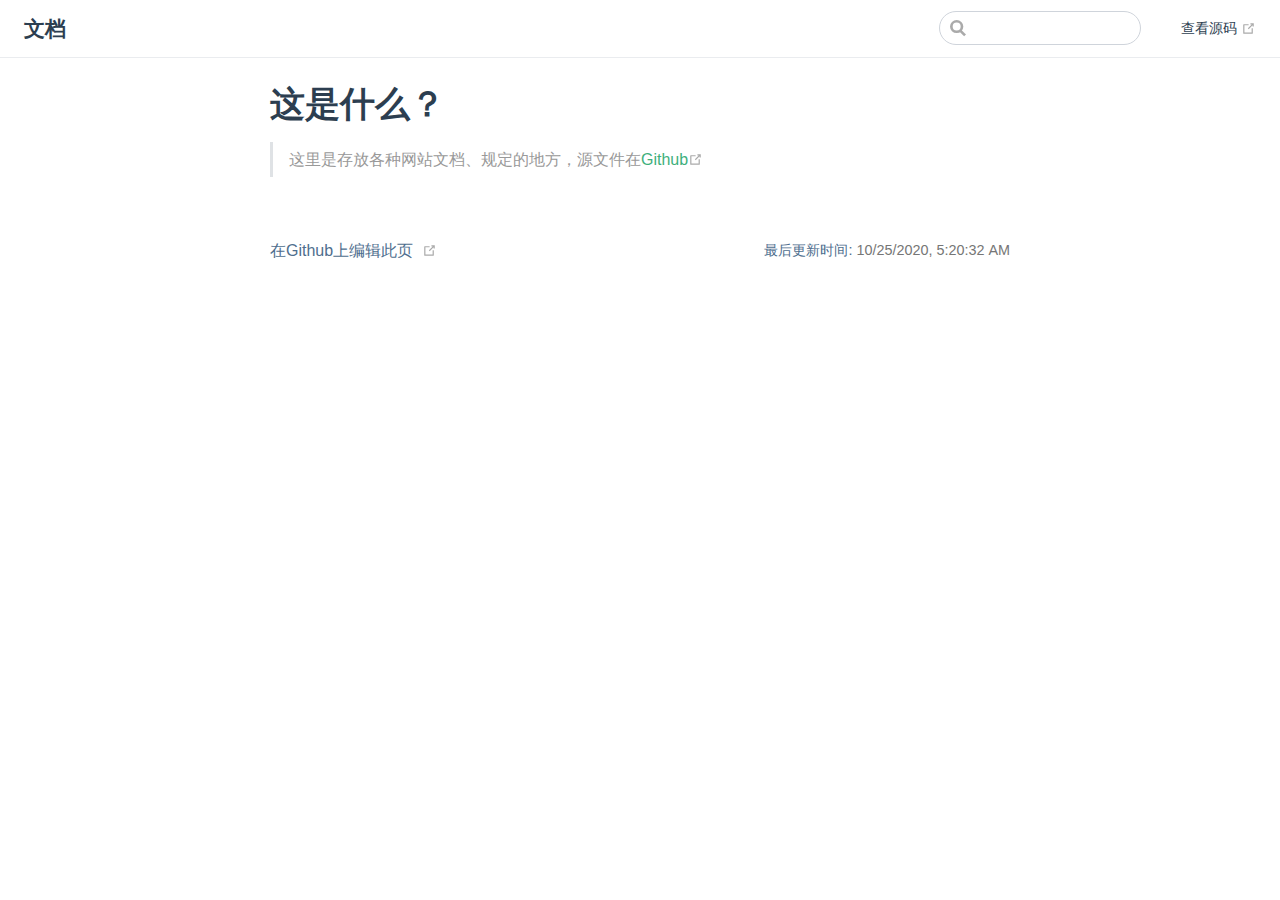
==== commit a5fba9e9: "Update config.js" ====
--- a/index.html
+++ b/index.html
@@ -8,19 +8,15 @@
     
     <meta name="description" content="文件归档">
     
-    <link rel="preload" href="/assets/css/0.styles.992cb7aa.css" as="style"><link rel="preload" href="/assets/js/app.862ba418.js" as="script"><link rel="preload" href="/assets/js/2.87e5a12a.js" as="script"><link rel="preload" href="/assets/js/7.588f1c9d.js" as="script"><link rel="prefetch" href="/assets/js/3.9df185d1.js"><link rel="prefetch" href="/assets/js/4.6fd1ef01.js"><link rel="prefetch" href="/assets/js/5.da37f56e.js"><link rel="prefetch" href="/assets/js/6.d09cb291.js"><link rel="prefetch" href="/assets/js/8.6db999de.js"><link rel="prefetch" href="/assets/js/9.22361940.js">
-    <link rel="stylesheet" href="/assets/css/0.styles.992cb7aa.css">
+    <link rel="preload" href="/assets/css/0.styles.a2acd744.css" as="style"><link rel="preload" href="/assets/js/app.398dc74d.js" as="script"><link rel="preload" href="/assets/js/2.5c4ff1d8.js" as="script"><link rel="preload" href="/assets/js/7.64eb46a4.js" as="script"><link rel="prefetch" href="/assets/js/3.82a6e4f2.js"><link rel="prefetch" href="/assets/js/4.1c759eec.js"><link rel="prefetch" href="/assets/js/5.75466177.js"><link rel="prefetch" href="/assets/js/6.33374f70.js"><link rel="prefetch" href="/assets/js/8.b3f7eb61.js"><link rel="prefetch" href="/assets/js/9.65b9a600.js">
+    <link rel="stylesheet" href="/assets/css/0.styles.a2acd744.css">
   </head>
   <body>
-    <div id="app" data-server-rendered="true"><div class="theme-container no-sidebar"><header class="navbar"><div class="sidebar-button"><svg xmlns="http://www.w3.org/2000/svg" aria-hidden="true" role="img" viewBox="0 0 448 512" class="icon"><path fill="currentColor" d="M436 124H12c-6.627 0-12-5.373-12-12V80c0-6.627 5.373-12 12-12h424c6.627 0 12 5.373 12 12v32c0 6.627-5.373 12-12 12zm0 160H12c-6.627 0-12-5.373-12-12v-32c0-6.627 5.373-12 12-12h424c6.627 0 12 5.373 12 12v32c0 6.627-5.373 12-12 12zm0 160H12c-6.627 0-12-5.373-12-12v-32c0-6.627 5.373-12 12-12h424c6.627 0 12 5.373 12 12v32c0 6.627-5.373 12-12 12z"></path></svg></div> <a href="/" aria-current="page" class="home-link router-link-exact-active router-link-active"><!----> <span class="site-name">文档</span></a> <div class="links"><div class="search-box"><input aria-label="Search" autocomplete="off" spellcheck="false" value=""> <!----></div> <nav class="nav-links can-hide"><div class="nav-item"><a href="/" aria-current="page" class="nav-link router-link-exact-active router-link-active">
-  主页
-</a></div><div class="nav-item"><a href="/rules/community.html" class="nav-link">
-  论坛规范
-</a></div> <!----></nav></div></header> <div class="sidebar-mask"></div> <aside class="sidebar"><nav class="nav-links"><div class="nav-item"><a href="/" aria-current="page" class="nav-link router-link-exact-active router-link-active">
-  主页
-</a></div><div class="nav-item"><a href="/rules/community.html" class="nav-link">
-  论坛规范
-</a></div> <!----></nav>  <!----> </aside> <main class="page"> <div class="theme-default-content content__default"><h1 id="这是什么"><a href="#这是什么" class="header-anchor">#</a> 这是什么？</h1> <blockquote><p>这里是存放各种网站文档、规定的地方，源文件在<a href="https://github.com/Caxtelyn/Document" target="_blank" rel="noopener noreferrer">Github<span><svg xmlns="http://www.w3.org/2000/svg" aria-hidden="true" focusable="false" x="0px" y="0px" viewBox="0 0 100 100" width="15" height="15" class="icon outbound"><path fill="currentColor" d="M18.8,85.1h56l0,0c2.2,0,4-1.8,4-4v-32h-8v28h-48v-48h28v-8h-32l0,0c-2.2,0-4,1.8-4,4v56C14.8,83.3,16.6,85.1,18.8,85.1z"></path> <polygon fill="currentColor" points="45.7,48.7 51.3,54.3 77.2,28.5 77.2,37.2 85.2,37.2 85.2,14.9 62.8,14.9 62.8,22.9 71.5,22.9"></polygon></svg> <span class="sr-only">(opens new window)</span></span></a></p></blockquote></div> <footer class="page-edit"><!----> <!----></footer> <!----> </main></div><div class="global-ui"></div></div>
-    <script src="/assets/js/app.862ba418.js" defer></script><script src="/assets/js/2.87e5a12a.js" defer></script><script src="/assets/js/7.588f1c9d.js" defer></script>
+    <div id="app" data-server-rendered="true"><div class="theme-container no-sidebar"><header class="navbar"><div class="sidebar-button"><svg xmlns="http://www.w3.org/2000/svg" aria-hidden="true" role="img" viewBox="0 0 448 512" class="icon"><path fill="currentColor" d="M436 124H12c-6.627 0-12-5.373-12-12V80c0-6.627 5.373-12 12-12h424c6.627 0 12 5.373 12 12v32c0 6.627-5.373 12-12 12zm0 160H12c-6.627 0-12-5.373-12-12v-32c0-6.627 5.373-12 12-12h424c6.627 0 12 5.373 12 12v32c0 6.627-5.373 12-12 12zm0 160H12c-6.627 0-12-5.373-12-12v-32c0-6.627 5.373-12 12-12h424c6.627 0 12 5.373 12 12v32c0 6.627-5.373 12-12 12z"></path></svg></div> <a href="/" aria-current="page" class="home-link router-link-exact-active router-link-active"><!----> <span class="site-name">文档</span></a> <div class="links"><div class="search-box"><input aria-label="Search" autocomplete="off" spellcheck="false" value=""> <!----></div> <nav class="nav-links can-hide"> <a href="https://github.com/Caxtelyn/Document-Static" target="_blank" rel="noopener noreferrer" class="repo-link">
+    查看源码
+    <span><svg xmlns="http://www.w3.org/2000/svg" aria-hidden="true" focusable="false" x="0px" y="0px" viewBox="0 0 100 100" width="15" height="15" class="icon outbound"><path fill="currentColor" d="M18.8,85.1h56l0,0c2.2,0,4-1.8,4-4v-32h-8v28h-48v-48h28v-8h-32l0,0c-2.2,0-4,1.8-4,4v56C14.8,83.3,16.6,85.1,18.8,85.1z"></path> <polygon fill="currentColor" points="45.7,48.7 51.3,54.3 77.2,28.5 77.2,37.2 85.2,37.2 85.2,14.9 62.8,14.9 62.8,22.9 71.5,22.9"></polygon></svg> <span class="sr-only">(opens new window)</span></span></a></nav></div></header> <div class="sidebar-mask"></div> <aside class="sidebar"><nav class="nav-links"> <a href="https://github.com/Caxtelyn/Document-Static" target="_blank" rel="noopener noreferrer" class="repo-link">
+    查看源码
+    <span><svg xmlns="http://www.w3.org/2000/svg" aria-hidden="true" focusable="false" x="0px" y="0px" viewBox="0 0 100 100" width="15" height="15" class="icon outbound"><path fill="currentColor" d="M18.8,85.1h56l0,0c2.2,0,4-1.8,4-4v-32h-8v28h-48v-48h28v-8h-32l0,0c-2.2,0-4,1.8-4,4v56C14.8,83.3,16.6,85.1,18.8,85.1z"></path> <polygon fill="currentColor" points="45.7,48.7 51.3,54.3 77.2,28.5 77.2,37.2 85.2,37.2 85.2,14.9 62.8,14.9 62.8,22.9 71.5,22.9"></polygon></svg> <span class="sr-only">(opens new window)</span></span></a></nav>  <!----> </aside> <main class="page"> <div class="theme-default-content content__default"><h1 id="这是什么"><a href="#这是什么" class="header-anchor">#</a> 这是什么？</h1> <blockquote><p>这里是存放各种网站文档、规定的地方，源文件在<a href="https://github.com/Caxtelyn/Document" target="_blank" rel="noopener noreferrer">Github<span><svg xmlns="http://www.w3.org/2000/svg" aria-hidden="true" focusable="false" x="0px" y="0px" viewBox="0 0 100 100" width="15" height="15" class="icon outbound"><path fill="currentColor" d="M18.8,85.1h56l0,0c2.2,0,4-1.8,4-4v-32h-8v28h-48v-48h28v-8h-32l0,0c-2.2,0-4,1.8-4,4v56C14.8,83.3,16.6,85.1,18.8,85.1z"></path> <polygon fill="currentColor" points="45.7,48.7 51.3,54.3 77.2,28.5 77.2,37.2 85.2,37.2 85.2,14.9 62.8,14.9 62.8,22.9 71.5,22.9"></polygon></svg> <span class="sr-only">(opens new window)</span></span></a></p></blockquote></div> <footer class="page-edit"><div class="edit-link"><a href="https://github.com/Caxtelyn/Document/edit/main/docs/README.md" target="_blank" rel="noopener noreferrer">在Github上编辑此页</a> <span><svg xmlns="http://www.w3.org/2000/svg" aria-hidden="true" focusable="false" x="0px" y="0px" viewBox="0 0 100 100" width="15" height="15" class="icon outbound"><path fill="currentColor" d="M18.8,85.1h56l0,0c2.2,0,4-1.8,4-4v-32h-8v28h-48v-48h28v-8h-32l0,0c-2.2,0-4,1.8-4,4v56C14.8,83.3,16.6,85.1,18.8,85.1z"></path> <polygon fill="currentColor" points="45.7,48.7 51.3,54.3 77.2,28.5 77.2,37.2 85.2,37.2 85.2,14.9 62.8,14.9 62.8,22.9 71.5,22.9"></polygon></svg> <span class="sr-only">(opens new window)</span></span></div> <div class="last-updated"><span class="prefix">最后更新时间:</span> <span class="time">10/25/2020, 5:20:32 AM</span></div></footer> <!----> </main></div><div class="global-ui"></div></div>
+    <script src="/assets/js/app.398dc74d.js" defer></script><script src="/assets/js/2.5c4ff1d8.js" defer></script><script src="/assets/js/7.64eb46a4.js" defer></script>
   </body>
 </html>
--- a/assets/css/0.styles.a2acd744.css
+++ b/assets/css/0.styles.a2acd744.css
@@ -0,0 +1 @@
+html{scroll-behavior:smooth}code[class*=language-],pre[class*=language-]{color:#ccc;background:none;font-family:Consolas,Monaco,Andale Mono,Ubuntu Mono,monospace;font-size:1em;text-align:left;white-space:pre;word-spacing:normal;word-break:normal;word-wrap:normal;line-height:1.5;-moz-tab-size:4;-o-tab-size:4;tab-size:4;-webkit-hyphens:none;-ms-hyphens:none;hyphens:none}pre[class*=language-]{padding:1em;margin:.5em 0;overflow:auto}:not(pre)>code[class*=language-],pre[class*=language-]{background:#2d2d2d}:not(pre)>code[class*=language-]{padding:.1em;border-radius:.3em;white-space:normal}.token.block-comment,.token.cdata,.token.comment,.token.doctype,.token.prolog{color:#999}.token.punctuation{color:#ccc}.token.attr-name,.token.deleted,.token.namespace,.token.tag{color:#e2777a}.token.function-name{color:#6196cc}.token.boolean,.token.function,.token.number{color:#f08d49}.token.class-name,.token.constant,.token.property,.token.symbol{color:#f8c555}.token.atrule,.token.builtin,.token.important,.token.keyword,.token.selector{color:#cc99cd}.token.attr-value,.token.char,.token.regex,.token.string,.token.variable{color:#7ec699}.token.entity,.token.operator,.token.url{color:#67cdcc}.token.bold,.token.important{font-weight:700}.token.italic{font-style:italic}.token.entity{cursor:help}.token.inserted{color:green}.theme-default-content code{color:#476582;padding:.25rem .5rem;margin:0;font-size:.85em;background-color:rgba(27,31,35,.05);border-radius:3px}.theme-default-content code .token.deleted{color:#ec5975}.theme-default-content code .token.inserted{color:#3eaf7c}.theme-default-content pre,.theme-default-content pre[class*=language-]{line-height:1.4;padding:1.25rem 1.5rem;margin:.85rem 0;background-color:#282c34;border-radius:6px;overflow:auto}.theme-default-content pre[class*=language-] code,.theme-default-content pre code{color:#fff;padding:0;background-color:transparent;border-radius:0}div[class*=language-]{position:relative;background-color:#282c34;border-radius:6px}div[class*=language-] .highlight-lines{-webkit-user-select:none;-ms-user-select:none;user-select:none;padding-top:1.3rem;position:absolute;top:0;left:0;width:100%;line-height:1.4}div[class*=language-] .highlight-lines .highlighted{background-color:rgba(0,0,0,.66)}div[class*=language-] pre,div[class*=language-] pre[class*=language-]{background:transparent;position:relative;z-index:1}div[class*=language-]:before{position:absolute;z-index:3;top:.8em;right:1em;font-size:.75rem;color:hsla(0,0%,100%,.4)}div[class*=language-]:not(.line-numbers-mode) .line-numbers-wrapper{display:none}div[class*=language-].line-numbers-mode .highlight-lines .highlighted{position:relative}div[class*=language-].line-numbers-mode .highlight-lines .highlighted:before{content:" ";position:absolute;z-index:3;left:0;top:0;display:block;width:3.5rem;height:100%;background-color:rgba(0,0,0,.66)}div[class*=language-].line-numbers-mode pre{padding-left:4.5rem;vertical-align:middle}div[class*=language-].line-numbers-mode .line-numbers-wrapper{position:absolute;top:0;width:3.5rem;text-align:center;color:hsla(0,0%,100%,.3);padding:1.25rem 0;line-height:1.4}div[class*=language-].line-numbers-mode .line-numbers-wrapper br{-webkit-user-select:none;-ms-user-select:none;user-select:none}div[class*=language-].line-numbers-mode .line-numbers-wrapper .line-number{position:relative;z-index:4;-webkit-user-select:none;-ms-user-select:none;user-select:none;font-size:.85em}div[class*=language-].line-numbers-mode:after{content:"";position:absolute;z-index:2;top:0;left:0;width:3.5rem;height:100%;border-radius:6px 0 0 6px;border-right:1px solid rgba(0,0,0,.66);background-color:#282c34}div[class~=language-js]:before{content:"js"}div[class~=language-ts]:before{content:"ts"}div[class~=language-html]:before{content:"html"}div[class~=language-md]:before{content:"md"}div[class~=language-vue]:before{content:"vue"}div[class~=language-css]:before{content:"css"}div[class~=language-sass]:before{content:"sass"}div[class~=language-scss]:before{content:"scss"}div[class~=language-less]:before{content:"less"}div[class~=language-stylus]:before{content:"stylus"}div[class~=language-go]:before{content:"go"}div[class~=language-java]:before{content:"java"}div[class~=language-c]:before{content:"c"}div[class~=language-sh]:before{content:"sh"}div[class~=language-yaml]:before{content:"yaml"}div[class~=language-py]:before{content:"py"}div[class~=language-docker]:before{content:"docker"}div[class~=language-dockerfile]:before{content:"dockerfile"}div[class~=language-makefile]:before{content:"makefile"}div[class~=language-javascript]:before{content:"js"}div[class~=language-typescript]:before{content:"ts"}div[class~=language-markup]:before{content:"html"}div[class~=language-markdown]:before{content:"md"}div[class~=language-json]:before{content:"json"}div[class~=language-ruby]:before{content:"rb"}div[class~=language-python]:before{content:"py"}div[class~=language-bash]:before{content:"sh"}div[class~=language-php]:before{content:"php"}.custom-block .custom-block-title{font-weight:600;margin-bottom:-.4rem}.custom-block.danger,.custom-block.tip,.custom-block.warning{padding:.1rem 1.5rem;border-left-width:.5rem;border-left-style:solid;margin:1rem 0}.custom-block.tip{background-color:#f3f5f7;border-color:#42b983}.custom-block.warning{background-color:rgba(255,229,100,.3);border-color:#e7c000;color:#6b5900}.custom-block.warning .custom-block-title{color:#b29400}.custom-block.warning a{color:#2c3e50}.custom-block.danger{background-color:#ffe6e6;border-color:#c00;color:#4d0000}.custom-block.danger .custom-block-title{color:#900}.custom-block.danger a{color:#2c3e50}.custom-block.details{display:block;position:relative;border-radius:2px;margin:1.6em 0;padding:1.6em;background-color:#eee}.custom-block.details h4{margin-top:0}.custom-block.details figure:last-child,.custom-block.details p:last-child{margin-bottom:0;padding-bottom:0}.custom-block.details summary{outline:none;cursor:pointer}.arrow{display:inline-block;width:0;height:0}.arrow.up{border-bottom:6px solid #ccc}.arrow.down,.arrow.up{border-left:4px solid transparent;border-right:4px solid transparent}.arrow.down{border-top:6px solid #ccc}.arrow.right{border-left:6px solid #ccc}.arrow.left,.arrow.right{border-top:4px solid transparent;border-bottom:4px solid transparent}.arrow.left{border-right:6px solid #ccc}.theme-default-content:not(.custom){max-width:740px;margin:0 auto;padding:2rem 2.5rem}@media (max-width:959px){.theme-default-content:not(.custom){padding:2rem}}@media (max-width:419px){.theme-default-content:not(.custom){padding:1.5rem}}.table-of-contents .badge{vertical-align:middle}body,html{padding:0;margin:0;background-color:#fff}body{font-family:-apple-system,BlinkMacSystemFont,Segoe UI,Roboto,Oxygen,Ubuntu,Cantarell,Fira Sans,Droid Sans,Helvetica Neue,sans-serif;-webkit-font-smoothing:antialiased;-moz-osx-font-smoothing:grayscale;font-size:16px;color:#2c3e50}.page{padding-left:20rem}.navbar{z-index:20;right:0;height:3.6rem;background-color:#fff;box-sizing:border-box;border-bottom:1px solid #eaecef}.navbar,.sidebar-mask{position:fixed;top:0;left:0}.sidebar-mask{z-index:9;width:100vw;height:100vh;display:none}.sidebar{font-size:16px;background-color:#fff;width:20rem;position:fixed;z-index:10;margin:0;top:3.6rem;left:0;bottom:0;box-sizing:border-box;border-right:1px solid #eaecef;overflow-y:auto}.theme-default-content:not(.custom)>:first-child{margin-top:3.6rem}.theme-default-content:not(.custom) a:hover{text-decoration:underline}.theme-default-content:not(.custom) p.demo{padding:1rem 1.5rem;border:1px solid #ddd;border-radius:4px}.theme-default-content:not(.custom) img{max-width:100%}.theme-default-content.custom{padding:0;margin:0}.theme-default-content.custom img{max-width:100%}a{font-weight:500;text-decoration:none}a,p a code{color:#3eaf7c}p a code{font-weight:400}kbd{background:#eee;border:.15rem solid #ddd;border-bottom:.25rem solid #ddd;border-radius:.15rem;padding:0 .15em}blockquote{font-size:1rem;color:#999;border-left:.2rem solid #dfe2e5;margin:1rem 0;padding:.25rem 0 .25rem 1rem}blockquote>p{margin:0}ol,ul{padding-left:1.2em}strong{font-weight:600}h1,h2,h3,h4,h5,h6{font-weight:600;line-height:1.25}.theme-default-content:not(.custom)>h1,.theme-default-content:not(.custom)>h2,.theme-default-content:not(.custom)>h3,.theme-default-content:not(.custom)>h4,.theme-default-content:not(.custom)>h5,.theme-default-content:not(.custom)>h6{margin-top:-3.1rem;padding-top:4.6rem;margin-bottom:0}.theme-default-content:not(.custom)>h1:first-child,.theme-default-content:not(.custom)>h2:first-child,.theme-default-content:not(.custom)>h3:first-child,.theme-default-content:not(.custom)>h4:first-child,.theme-default-content:not(.custom)>h5:first-child,.theme-default-content:not(.custom)>h6:first-child{margin-top:-1.5rem;margin-bottom:1rem}.theme-default-content:not(.custom)>h1:first-child+.custom-block,.theme-default-content:not(.custom)>h1:first-child+p,.theme-default-content:not(.custom)>h1:first-child+pre,.theme-default-content:not(.custom)>h2:first-child+.custom-block,.theme-default-content:not(.custom)>h2:first-child+p,.theme-default-content:not(.custom)>h2:first-child+pre,.theme-default-content:not(.custom)>h3:first-child+.custom-block,.theme-default-content:not(.custom)>h3:first-child+p,.theme-default-content:not(.custom)>h3:first-child+pre,.theme-default-content:not(.custom)>h4:first-child+.custom-block,.theme-default-content:not(.custom)>h4:first-child+p,.theme-default-content:not(.custom)>h4:first-child+pre,.theme-default-content:not(.custom)>h5:first-child+.custom-block,.theme-default-content:not(.custom)>h5:first-child+p,.theme-default-content:not(.custom)>h5:first-child+pre,.theme-default-content:not(.custom)>h6:first-child+.custom-block,.theme-default-content:not(.custom)>h6:first-child+p,.theme-default-content:not(.custom)>h6:first-child+pre{margin-top:2rem}h1:hover .header-anchor,h2:hover .header-anchor,h3:hover .header-anchor,h4:hover .header-anchor,h5:hover .header-anchor,h6:hover .header-anchor{opacity:1}h1{font-size:2.2rem}h2{font-size:1.65rem;padding-bottom:.3rem;border-bottom:1px solid #eaecef}h3{font-size:1.35rem}a.header-anchor{font-size:.85em;float:left;margin-left:-.87em;padding-right:.23em;margin-top:.125em;opacity:0}a.header-anchor:hover{text-decoration:none}.line-number,code,kbd{font-family:source-code-pro,Menlo,Monaco,Consolas,Courier New,monospace}ol,p,ul{line-height:1.7}hr{border:0;border-top:1px solid #eaecef}table{border-collapse:collapse;margin:1rem 0;display:block;overflow-x:auto}tr{border-top:1px solid #dfe2e5}tr:nth-child(2n){background-color:#f6f8fa}td,th{border:1px solid #dfe2e5;padding:.6em 1em}.theme-container.sidebar-open .sidebar-mask{display:block}.theme-container.no-navbar .theme-default-content:not(.custom)>h1,.theme-container.no-navbar h2,.theme-container.no-navbar h3,.theme-container.no-navbar h4,.theme-container.no-navbar h5,.theme-container.no-navbar h6{margin-top:1.5rem;padding-top:0}.theme-container.no-navbar .sidebar{top:0}@media (min-width:720px){.theme-container.no-sidebar .sidebar{display:none}.theme-container.no-sidebar .page{padding-left:0}}@media (max-width:959px){.sidebar{font-size:15px;width:16.4rem}.page{padding-left:16.4rem}}@media (max-width:719px){.sidebar{top:0;padding-top:3.6rem;transform:translateX(-100%);transition:transform .2s ease}.page{padding-left:0}.theme-container.sidebar-open .sidebar{transform:translateX(0)}.theme-container.no-navbar .sidebar{padding-top:0}}@media (max-width:419px){h1{font-size:1.9rem}.theme-default-content div[class*=language-]{margin:.85rem -1.5rem;border-radius:0}}#nprogress{pointer-events:none}#nprogress .bar{background:#3eaf7c;position:fixed;z-index:1031;top:0;left:0;width:100%;height:2px}#nprogress .peg{display:block;position:absolute;right:0;width:100px;height:100%;box-shadow:0 0 10px #3eaf7c,0 0 5px #3eaf7c;opacity:1;transform:rotate(3deg) translateY(-4px)}#nprogress .spinner{display:block;position:fixed;z-index:1031;top:15px;right:15px}#nprogress .spinner-icon{width:18px;height:18px;box-sizing:border-box;border-color:#3eaf7c transparent transparent #3eaf7c;border-style:solid;border-width:2px;border-radius:50%;-webkit-animation:nprogress-spinner .4s linear infinite;animation:nprogress-spinner .4s linear infinite}.nprogress-custom-parent{overflow:hidden;position:relative}.nprogress-custom-parent #nprogress .bar,.nprogress-custom-parent #nprogress .spinner{position:absolute}@-webkit-keyframes nprogress-spinner{0%{transform:rotate(0deg)}to{transform:rotate(1turn)}}@keyframes nprogress-spinner{0%{transform:rotate(0deg)}to{transform:rotate(1turn)}}.icon.outbound{color:#aaa;display:inline-block;vertical-align:middle;position:relative;top:-1px}.sr-only{position:absolute;width:1px;height:1px;padding:0;margin:-1px;overflow:hidden;clip:rect(0,0,0,0);white-space:nowrap;border-width:0}.home{padding:3.6rem 2rem 0;max-width:960px;margin:0 auto;display:block}.home .hero{text-align:center}.home .hero img{max-width:100%;max-height:280px;display:block;margin:3rem auto 1.5rem}.home .hero h1{font-size:3rem}.home .hero .action,.home .hero .description,.home .hero h1{margin:1.8rem auto}.home .hero .description{max-width:35rem;font-size:1.6rem;line-height:1.3;color:#6a8bad}.home .hero .action-button{display:inline-block;font-size:1.2rem;color:#fff;background-color:#3eaf7c;padding:.8rem 1.6rem;border-radius:4px;transition:background-color .1s ease;box-sizing:border-box;border-bottom:1px solid #389d70}.home .hero .action-button:hover{background-color:#4abf8a}.home .features{border-top:1px solid #eaecef;padding:1.2rem 0;margin-top:2.5rem;display:flex;flex-wrap:wrap;align-items:flex-start;align-content:stretch;justify-content:space-between}.home .feature{flex-grow:1;flex-basis:30%;max-width:30%}.home .feature h2{font-size:1.4rem;font-weight:500;border-bottom:none;padding-bottom:0;color:#3a5169}.home .feature p{color:#4e6e8e}.home .footer{padding:2.5rem;border-top:1px solid #eaecef;text-align:center;color:#4e6e8e}@media (max-width:719px){.home .features{flex-direction:column}.home .feature{max-width:100%;padding:0 2.5rem}}@media (max-width:419px){.home{padding-left:1.5rem;padding-right:1.5rem}.home .hero img{max-height:210px;margin:2rem auto 1.2rem}.home .hero h1{font-size:2rem}.home .hero .action,.home .hero .description,.home .hero h1{margin:1.2rem auto}.home .hero .description{font-size:1.2rem}.home .hero .action-button{font-size:1rem;padding:.6rem 1.2rem}.home .feature h2{font-size:1.25rem}}.search-box{display:inline-block;position:relative;margin-right:1rem}.search-box input{cursor:text;width:10rem;height:2rem;color:#4e6e8e;display:inline-block;border:1px solid #cfd4db;border-radius:2rem;font-size:.9rem;line-height:2rem;padding:0 .5rem 0 2rem;outline:none;transition:all .2s ease;background:#fff url(/assets/img/search.83621669.svg) .6rem .5rem no-repeat;background-size:1rem}.search-box input:focus{cursor:auto;border-color:#3eaf7c}.search-box .suggestions{background:#fff;width:20rem;position:absolute;top:2rem;border:1px solid #cfd4db;border-radius:6px;padding:.4rem;list-style-type:none}.search-box .suggestions.align-right{right:0}.search-box .suggestion{line-height:1.4;padding:.4rem .6rem;border-radius:4px;cursor:pointer}.search-box .suggestion a{white-space:normal;color:#5d82a6}.search-box .suggestion a .page-title{font-weight:600}.search-box .suggestion a .header{font-size:.9em;margin-left:.25em}.search-box .suggestion.focused{background-color:#f3f4f5}.search-box .suggestion.focused a{color:#3eaf7c}@media (max-width:959px){.search-box input{cursor:pointer;width:0;border-color:transparent;position:relative}.search-box input:focus{cursor:text;left:0;width:10rem}}@media (-ms-high-contrast:none){.search-box input{height:2rem}}@media (max-width:959px) and (min-width:719px){.search-box .suggestions{left:0}}@media (max-width:719px){.search-box{margin-right:0}.search-box input{left:1rem}.search-box .suggestions{right:0}}@media (max-width:419px){.search-box .suggestions{width:calc(100vw - 4rem)}.search-box input:focus{width:8rem}}.sidebar-button{cursor:pointer;display:none;width:1.25rem;height:1.25rem;position:absolute;padding:.6rem;top:.6rem;left:1rem}.sidebar-button .icon{display:block;width:1.25rem;height:1.25rem}@media (max-width:719px){.sidebar-button{display:block}}.dropdown-enter,.dropdown-leave-to{height:0!important}.dropdown-wrapper{cursor:pointer}.dropdown-wrapper .dropdown-title,.dropdown-wrapper .mobile-dropdown-title{display:block;font-size:.9rem;font-family:inherit;cursor:inherit;padding:inherit;line-height:1.4rem;background:transparent;border:none;font-weight:500;color:#2c3e50}.dropdown-wrapper .dropdown-title:hover,.dropdown-wrapper .mobile-dropdown-title:hover{border-color:transparent}.dropdown-wrapper .dropdown-title .arrow,.dropdown-wrapper .mobile-dropdown-title .arrow{vertical-align:middle;margin-top:-1px;margin-left:.4rem}.dropdown-wrapper .mobile-dropdown-title{display:none;font-weight:600}.dropdown-wrapper .mobile-dropdown-title font-size inherit:hover{color:#3eaf7c}.dropdown-wrapper .nav-dropdown .dropdown-item{color:inherit;line-height:1.7rem}.dropdown-wrapper .nav-dropdown .dropdown-item h4{margin:.45rem 0 0;border-top:1px solid #eee;padding:1rem 1.5rem .45rem 1.25rem}.dropdown-wrapper .nav-dropdown .dropdown-item .dropdown-subitem-wrapper{padding:0;list-style:none}.dropdown-wrapper .nav-dropdown .dropdown-item .dropdown-subitem-wrapper .dropdown-subitem{font-size:.9em}.dropdown-wrapper .nav-dropdown .dropdown-item a{display:block;line-height:1.7rem;position:relative;border-bottom:none;font-weight:400;margin-bottom:0;padding:0 1.5rem 0 1.25rem}.dropdown-wrapper .nav-dropdown .dropdown-item a.router-link-active,.dropdown-wrapper .nav-dropdown .dropdown-item a:hover{color:#3eaf7c}.dropdown-wrapper .nav-dropdown .dropdown-item a.router-link-active:after{content:"";width:0;height:0;border-left:5px solid #3eaf7c;border-top:3px solid transparent;border-bottom:3px solid transparent;position:absolute;top:calc(50% - 2px);left:9px}.dropdown-wrapper .nav-dropdown .dropdown-item:first-child h4{margin-top:0;padding-top:0;border-top:0}@media (max-width:719px){.dropdown-wrapper.open .dropdown-title{margin-bottom:.5rem}.dropdown-wrapper .dropdown-title{display:none}.dropdown-wrapper .mobile-dropdown-title{display:block}.dropdown-wrapper .nav-dropdown{transition:height .1s ease-out;overflow:hidden}.dropdown-wrapper .nav-dropdown .dropdown-item h4{border-top:0;margin-top:0;padding-top:0}.dropdown-wrapper .nav-dropdown .dropdown-item>a,.dropdown-wrapper .nav-dropdown .dropdown-item h4{font-size:15px;line-height:2rem}.dropdown-wrapper .nav-dropdown .dropdown-item .dropdown-subitem{font-size:14px;padding-left:1rem}}@media (min-width:719px){.dropdown-wrapper{height:1.8rem}.dropdown-wrapper.open .nav-dropdown,.dropdown-wrapper:hover .nav-dropdown{display:block!important}.dropdown-wrapper.open:blur{display:none}.dropdown-wrapper .nav-dropdown{display:none;height:auto!important;box-sizing:border-box;max-height:calc(100vh - 2.7rem);overflow-y:auto;position:absolute;top:100%;right:0;background-color:#fff;padding:.6rem 0;border:1px solid;border-color:#ddd #ddd #ccc;text-align:left;border-radius:.25rem;white-space:nowrap;margin:0}}.nav-links{display:inline-block}.nav-links a{line-height:1.4rem;color:inherit}.nav-links a.router-link-active,.nav-links a:hover{color:#3eaf7c}.nav-links .nav-item{position:relative;display:inline-block;margin-left:1.5rem;line-height:2rem}.nav-links .nav-item:first-child{margin-left:0}.nav-links .repo-link{margin-left:1.5rem}@media (max-width:719px){.nav-links .nav-item,.nav-links .repo-link{margin-left:0}}@media (min-width:719px){.nav-links a.router-link-active,.nav-links a:hover{color:#2c3e50}.nav-item>a:not(.external).router-link-active,.nav-item>a:not(.external):hover{margin-bottom:-2px;border-bottom:2px solid #46bd87}}.navbar{padding:.7rem 1.5rem;line-height:2.2rem}.navbar a,.navbar img,.navbar span{display:inline-block}.navbar .logo{height:2.2rem;min-width:2.2rem;margin-right:.8rem;vertical-align:top}.navbar .site-name{font-size:1.3rem;font-weight:600;color:#2c3e50;position:relative}.navbar .links{padding-left:1.5rem;box-sizing:border-box;background-color:#fff;white-space:nowrap;font-size:.9rem;position:absolute;right:1.5rem;top:.7rem;display:flex}.navbar .links .search-box{flex:0 0 auto;vertical-align:top}@media (max-width:719px){.navbar{padding-left:4rem}.navbar .can-hide{display:none}.navbar .links{padding-left:1.5rem}.navbar .site-name{width:calc(100vw - 9.4rem);overflow:hidden;white-space:nowrap;text-overflow:ellipsis}}.page-edit{max-width:740px;margin:0 auto;padding:2rem 2.5rem}@media (max-width:959px){.page-edit{padding:2rem}}@media (max-width:419px){.page-edit{padding:1.5rem}}.page-edit{padding-top:1rem;padding-bottom:1rem;overflow:auto}.page-edit .edit-link{display:inline-block}.page-edit .edit-link a{color:#4e6e8e;margin-right:.25rem}.page-edit .last-updated{float:right;font-size:.9em}.page-edit .last-updated .prefix{font-weight:500;color:#4e6e8e}.page-edit .last-updated .time{font-weight:400;color:#767676}@media (max-width:719px){.page-edit .edit-link{margin-bottom:.5rem}.page-edit .last-updated{font-size:.8em;float:none;text-align:left}}.page-nav{max-width:740px;margin:0 auto;padding:2rem 2.5rem}@media (max-width:959px){.page-nav{padding:2rem}}@media (max-width:419px){.page-nav{padding:1.5rem}}.page-nav{padding-top:1rem;padding-bottom:0}.page-nav .inner{min-height:2rem;margin-top:0;border-top:1px solid #eaecef;padding-top:1rem;overflow:auto}.page-nav .next{float:right}.page{padding-bottom:2rem;display:block}.sidebar-group .sidebar-group{padding-left:.5em}.sidebar-group:not(.collapsable) .sidebar-heading:not(.clickable){cursor:auto;color:inherit}.sidebar-group.is-sub-group{padding-left:0}.sidebar-group.is-sub-group>.sidebar-heading{font-size:.95em;line-height:1.4;font-weight:400;padding-left:2rem}.sidebar-group.is-sub-group>.sidebar-heading:not(.clickable){opacity:.5}.sidebar-group.is-sub-group>.sidebar-group-items{padding-left:1rem}.sidebar-group.is-sub-group>.sidebar-group-items>li>.sidebar-link{font-size:.95em;border-left:none}.sidebar-group.depth-2>.sidebar-heading{border-left:none}.sidebar-heading{color:#2c3e50;transition:color .15s ease;cursor:pointer;font-size:1.1em;font-weight:700;padding:.35rem 1.5rem .35rem 1.25rem;width:100%;box-sizing:border-box;margin:0;border-left:.25rem solid transparent}.sidebar-heading.open,.sidebar-heading:hover{color:inherit}.sidebar-heading .arrow{position:relative;top:-.12em;left:.5em}.sidebar-heading.clickable.active{font-weight:600;color:#3eaf7c;border-left-color:#3eaf7c}.sidebar-heading.clickable:hover{color:#3eaf7c}.sidebar-group-items{transition:height .1s ease-out;font-size:.95em;overflow:hidden}.sidebar .sidebar-sub-headers{padding-left:1rem;font-size:.95em}a.sidebar-link{font-size:1em;font-weight:400;display:inline-block;color:#2c3e50;border-left:.25rem solid transparent;padding:.35rem 1rem .35rem 1.25rem;line-height:1.4;width:100%;box-sizing:border-box}a.sidebar-link:hover{color:#3eaf7c}a.sidebar-link.active{font-weight:600;color:#3eaf7c;border-left-color:#3eaf7c}.sidebar-group a.sidebar-link{padding-left:2rem}.sidebar-sub-headers a.sidebar-link{padding-top:.25rem;padding-bottom:.25rem;border-left:none}.sidebar-sub-headers a.sidebar-link.active{font-weight:500}.sidebar ul{padding:0;margin:0;list-style-type:none}.sidebar a{display:inline-block}.sidebar .nav-links{display:none;border-bottom:1px solid #eaecef;padding:.5rem 0 .75rem}.sidebar .nav-links a{font-weight:600}.sidebar .nav-links .nav-item,.sidebar .nav-links .repo-link{display:block;line-height:1.25rem;font-size:1.1em;padding:.5rem 0 .5rem 1.5rem}.sidebar>.sidebar-links{padding:1.5rem 0}.sidebar>.sidebar-links>li>a.sidebar-link{font-size:1.1em;line-height:1.7;font-weight:700}.sidebar>.sidebar-links>li:not(:first-child){margin-top:.75rem}@media (max-width:719px){.sidebar .nav-links{display:block}.sidebar .nav-links .dropdown-wrapper .nav-dropdown .dropdown-item a.router-link-active:after{top:calc(1rem - 2px)}.sidebar>.sidebar-links{padding:1rem 0}}.badge[data-v-15b7b770]{display:inline-block;font-size:14px;height:18px;line-height:18px;border-radius:3px;padding:0 6px;color:#fff}.badge.green[data-v-15b7b770],.badge.tip[data-v-15b7b770],.badge[data-v-15b7b770]{background-color:#42b983}.badge.error[data-v-15b7b770]{background-color:#da5961}.badge.warn[data-v-15b7b770],.badge.warning[data-v-15b7b770],.badge.yellow[data-v-15b7b770]{background-color:#e7c000}.badge+.badge[data-v-15b7b770]{margin-left:5px}.theme-code-block[data-v-6d04095e]{display:none}.theme-code-block__active[data-v-6d04095e]{display:block}.theme-code-block>pre[data-v-6d04095e]{background-color:orange}.theme-code-group__nav[data-v-32c2d7ed]{margin-bottom:-35px;background-color:#282c34;padding-bottom:22px;border-top-left-radius:6px;border-top-right-radius:6px;padding-left:10px;padding-top:10px}.theme-code-group__ul[data-v-32c2d7ed]{margin:auto 0;padding-left:0;display:inline-flex;list-style:none}.theme-code-group__nav-tab[data-v-32c2d7ed]{border:0;padding:5px;cursor:pointer;background-color:transparent;font-size:.85em;line-height:1.4;color:hsla(0,0%,100%,.9);font-weight:600}.theme-code-group__nav-tab-active[data-v-32c2d7ed]{border-bottom:1px solid #42b983}.pre-blank[data-v-32c2d7ed]{color:#42b983}--- a/assets/css/0.styles.a2acd744.css
+++ b/assets/css/0.styles.a2acd744.css
@@ -0,0 +1 @@
+html{scroll-behavior:smooth}code[class*=language-],pre[class*=language-]{color:#ccc;background:none;font-family:Consolas,Monaco,Andale Mono,Ubuntu Mono,monospace;font-size:1em;text-align:left;white-space:pre;word-spacing:normal;word-break:normal;word-wrap:normal;line-height:1.5;-moz-tab-size:4;-o-tab-size:4;tab-size:4;-webkit-hyphens:none;-ms-hyphens:none;hyphens:none}pre[class*=language-]{padding:1em;margin:.5em 0;overflow:auto}:not(pre)>code[class*=language-],pre[class*=language-]{background:#2d2d2d}:not(pre)>code[class*=language-]{padding:.1em;border-radius:.3em;white-space:normal}.token.block-comment,.token.cdata,.token.comment,.token.doctype,.token.prolog{color:#999}.token.punctuation{color:#ccc}.token.attr-name,.token.deleted,.token.namespace,.token.tag{color:#e2777a}.token.function-name{color:#6196cc}.token.boolean,.token.function,.token.number{color:#f08d49}.token.class-name,.token.constant,.token.property,.token.symbol{color:#f8c555}.token.atrule,.token.builtin,.token.important,.token.keyword,.token.selector{color:#cc99cd}.token.attr-value,.token.char,.token.regex,.token.string,.token.variable{color:#7ec699}.token.entity,.token.operator,.token.url{color:#67cdcc}.token.bold,.token.important{font-weight:700}.token.italic{font-style:italic}.token.entity{cursor:help}.token.inserted{color:green}.theme-default-content code{color:#476582;padding:.25rem .5rem;margin:0;font-size:.85em;background-color:rgba(27,31,35,.05);border-radius:3px}.theme-default-content code .token.deleted{color:#ec5975}.theme-default-content code .token.inserted{color:#3eaf7c}.theme-default-content pre,.theme-default-content pre[class*=language-]{line-height:1.4;padding:1.25rem 1.5rem;margin:.85rem 0;background-color:#282c34;border-radius:6px;overflow:auto}.theme-default-content pre[class*=language-] code,.theme-default-content pre code{color:#fff;padding:0;background-color:transparent;border-radius:0}div[class*=language-]{position:relative;background-color:#282c34;border-radius:6px}div[class*=language-] .highlight-lines{-webkit-user-select:none;-ms-user-select:none;user-select:none;padding-top:1.3rem;position:absolute;top:0;left:0;width:100%;line-height:1.4}div[class*=language-] .highlight-lines .highlighted{background-color:rgba(0,0,0,.66)}div[class*=language-] pre,div[class*=language-] pre[class*=language-]{background:transparent;position:relative;z-index:1}div[class*=language-]:before{position:absolute;z-index:3;top:.8em;right:1em;font-size:.75rem;color:hsla(0,0%,100%,.4)}div[class*=language-]:not(.line-numbers-mode) .line-numbers-wrapper{display:none}div[class*=language-].line-numbers-mode .highlight-lines .highlighted{position:relative}div[class*=language-].line-numbers-mode .highlight-lines .highlighted:before{content:" ";position:absolute;z-index:3;left:0;top:0;display:block;width:3.5rem;height:100%;background-color:rgba(0,0,0,.66)}div[class*=language-].line-numbers-mode pre{padding-left:4.5rem;vertical-align:middle}div[class*=language-].line-numbers-mode .line-numbers-wrapper{position:absolute;top:0;width:3.5rem;text-align:center;color:hsla(0,0%,100%,.3);padding:1.25rem 0;line-height:1.4}div[class*=language-].line-numbers-mode .line-numbers-wrapper br{-webkit-user-select:none;-ms-user-select:none;user-select:none}div[class*=language-].line-numbers-mode .line-numbers-wrapper .line-number{position:relative;z-index:4;-webkit-user-select:none;-ms-user-select:none;user-select:none;font-size:.85em}div[class*=language-].line-numbers-mode:after{content:"";position:absolute;z-index:2;top:0;left:0;width:3.5rem;height:100%;border-radius:6px 0 0 6px;border-right:1px solid rgba(0,0,0,.66);background-color:#282c34}div[class~=language-js]:before{content:"js"}div[class~=language-ts]:before{content:"ts"}div[class~=language-html]:before{content:"html"}div[class~=language-md]:before{content:"md"}div[class~=language-vue]:before{content:"vue"}div[class~=language-css]:before{content:"css"}div[class~=language-sass]:before{content:"sass"}div[class~=language-scss]:before{content:"scss"}div[class~=language-less]:before{content:"less"}div[class~=language-stylus]:before{content:"stylus"}div[class~=language-go]:before{content:"go"}div[class~=language-java]:before{content:"java"}div[class~=language-c]:before{content:"c"}div[class~=language-sh]:before{content:"sh"}div[class~=language-yaml]:before{content:"yaml"}div[class~=language-py]:before{content:"py"}div[class~=language-docker]:before{content:"docker"}div[class~=language-dockerfile]:before{content:"dockerfile"}div[class~=language-makefile]:before{content:"makefile"}div[class~=language-javascript]:before{content:"js"}div[class~=language-typescript]:before{content:"ts"}div[class~=language-markup]:before{content:"html"}div[class~=language-markdown]:before{content:"md"}div[class~=language-json]:before{content:"json"}div[class~=language-ruby]:before{content:"rb"}div[class~=language-python]:before{content:"py"}div[class~=language-bash]:before{content:"sh"}div[class~=language-php]:before{content:"php"}.custom-block .custom-block-title{font-weight:600;margin-bottom:-.4rem}.custom-block.danger,.custom-block.tip,.custom-block.warning{padding:.1rem 1.5rem;border-left-width:.5rem;border-left-style:solid;margin:1rem 0}.custom-block.tip{background-color:#f3f5f7;border-color:#42b983}.custom-block.warning{background-color:rgba(255,229,100,.3);border-color:#e7c000;color:#6b5900}.custom-block.warning .custom-block-title{color:#b29400}.custom-block.warning a{color:#2c3e50}.custom-block.danger{background-color:#ffe6e6;border-color:#c00;color:#4d0000}.custom-block.danger .custom-block-title{color:#900}.custom-block.danger a{color:#2c3e50}.custom-block.details{display:block;position:relative;border-radius:2px;margin:1.6em 0;padding:1.6em;background-color:#eee}.custom-block.details h4{margin-top:0}.custom-block.details figure:last-child,.custom-block.details p:last-child{margin-bottom:0;padding-bottom:0}.custom-block.details summary{outline:none;cursor:pointer}.arrow{display:inline-block;width:0;height:0}.arrow.up{border-bottom:6px solid #ccc}.arrow.down,.arrow.up{border-left:4px solid transparent;border-right:4px solid transparent}.arrow.down{border-top:6px solid #ccc}.arrow.right{border-left:6px solid #ccc}.arrow.left,.arrow.right{border-top:4px solid transparent;border-bottom:4px solid transparent}.arrow.left{border-right:6px solid #ccc}.theme-default-content:not(.custom){max-width:740px;margin:0 auto;padding:2rem 2.5rem}@media (max-width:959px){.theme-default-content:not(.custom){padding:2rem}}@media (max-width:419px){.theme-default-content:not(.custom){padding:1.5rem}}.table-of-contents .badge{vertical-align:middle}body,html{padding:0;margin:0;background-color:#fff}body{font-family:-apple-system,BlinkMacSystemFont,Segoe UI,Roboto,Oxygen,Ubuntu,Cantarell,Fira Sans,Droid Sans,Helvetica Neue,sans-serif;-webkit-font-smoothing:antialiased;-moz-osx-font-smoothing:grayscale;font-size:16px;color:#2c3e50}.page{padding-left:20rem}.navbar{z-index:20;right:0;height:3.6rem;background-color:#fff;box-sizing:border-box;border-bottom:1px solid #eaecef}.navbar,.sidebar-mask{position:fixed;top:0;left:0}.sidebar-mask{z-index:9;width:100vw;height:100vh;display:none}.sidebar{font-size:16px;background-color:#fff;width:20rem;position:fixed;z-index:10;margin:0;top:3.6rem;left:0;bottom:0;box-sizing:border-box;border-right:1px solid #eaecef;overflow-y:auto}.theme-default-content:not(.custom)>:first-child{margin-top:3.6rem}.theme-default-content:not(.custom) a:hover{text-decoration:underline}.theme-default-content:not(.custom) p.demo{padding:1rem 1.5rem;border:1px solid #ddd;border-radius:4px}.theme-default-content:not(.custom) img{max-width:100%}.theme-default-content.custom{padding:0;margin:0}.theme-default-content.custom img{max-width:100%}a{font-weight:500;text-decoration:none}a,p a code{color:#3eaf7c}p a code{font-weight:400}kbd{background:#eee;border:.15rem solid #ddd;border-bottom:.25rem solid #ddd;border-radius:.15rem;padding:0 .15em}blockquote{font-size:1rem;color:#999;border-left:.2rem solid #dfe2e5;margin:1rem 0;padding:.25rem 0 .25rem 1rem}blockquote>p{margin:0}ol,ul{padding-left:1.2em}strong{font-weight:600}h1,h2,h3,h4,h5,h6{font-weight:600;line-height:1.25}.theme-default-content:not(.custom)>h1,.theme-default-content:not(.custom)>h2,.theme-default-content:not(.custom)>h3,.theme-default-content:not(.custom)>h4,.theme-default-content:not(.custom)>h5,.theme-default-content:not(.custom)>h6{margin-top:-3.1rem;padding-top:4.6rem;margin-bottom:0}.theme-default-content:not(.custom)>h1:first-child,.theme-default-content:not(.custom)>h2:first-child,.theme-default-content:not(.custom)>h3:first-child,.theme-default-content:not(.custom)>h4:first-child,.theme-default-content:not(.custom)>h5:first-child,.theme-default-content:not(.custom)>h6:first-child{margin-top:-1.5rem;margin-bottom:1rem}.theme-default-content:not(.custom)>h1:first-child+.custom-block,.theme-default-content:not(.custom)>h1:first-child+p,.theme-default-content:not(.custom)>h1:first-child+pre,.theme-default-content:not(.custom)>h2:first-child+.custom-block,.theme-default-content:not(.custom)>h2:first-child+p,.theme-default-content:not(.custom)>h2:first-child+pre,.theme-default-content:not(.custom)>h3:first-child+.custom-block,.theme-default-content:not(.custom)>h3:first-child+p,.theme-default-content:not(.custom)>h3:first-child+pre,.theme-default-content:not(.custom)>h4:first-child+.custom-block,.theme-default-content:not(.custom)>h4:first-child+p,.theme-default-content:not(.custom)>h4:first-child+pre,.theme-default-content:not(.custom)>h5:first-child+.custom-block,.theme-default-content:not(.custom)>h5:first-child+p,.theme-default-content:not(.custom)>h5:first-child+pre,.theme-default-content:not(.custom)>h6:first-child+.custom-block,.theme-default-content:not(.custom)>h6:first-child+p,.theme-default-content:not(.custom)>h6:first-child+pre{margin-top:2rem}h1:hover .header-anchor,h2:hover .header-anchor,h3:hover .header-anchor,h4:hover .header-anchor,h5:hover .header-anchor,h6:hover .header-anchor{opacity:1}h1{font-size:2.2rem}h2{font-size:1.65rem;padding-bottom:.3rem;border-bottom:1px solid #eaecef}h3{font-size:1.35rem}a.header-anchor{font-size:.85em;float:left;margin-left:-.87em;padding-right:.23em;margin-top:.125em;opacity:0}a.header-anchor:hover{text-decoration:none}.line-number,code,kbd{font-family:source-code-pro,Menlo,Monaco,Consolas,Courier New,monospace}ol,p,ul{line-height:1.7}hr{border:0;border-top:1px solid #eaecef}table{border-collapse:collapse;margin:1rem 0;display:block;overflow-x:auto}tr{border-top:1px solid #dfe2e5}tr:nth-child(2n){background-color:#f6f8fa}td,th{border:1px solid #dfe2e5;padding:.6em 1em}.theme-container.sidebar-open .sidebar-mask{display:block}.theme-container.no-navbar .theme-default-content:not(.custom)>h1,.theme-container.no-navbar h2,.theme-container.no-navbar h3,.theme-container.no-navbar h4,.theme-container.no-navbar h5,.theme-container.no-navbar h6{margin-top:1.5rem;padding-top:0}.theme-container.no-navbar .sidebar{top:0}@media (min-width:720px){.theme-container.no-sidebar .sidebar{display:none}.theme-container.no-sidebar .page{padding-left:0}}@media (max-width:959px){.sidebar{font-size:15px;width:16.4rem}.page{padding-left:16.4rem}}@media (max-width:719px){.sidebar{top:0;padding-top:3.6rem;transform:translateX(-100%);transition:transform .2s ease}.page{padding-left:0}.theme-container.sidebar-open .sidebar{transform:translateX(0)}.theme-container.no-navbar .sidebar{padding-top:0}}@media (max-width:419px){h1{font-size:1.9rem}.theme-default-content div[class*=language-]{margin:.85rem -1.5rem;border-radius:0}}#nprogress{pointer-events:none}#nprogress .bar{background:#3eaf7c;position:fixed;z-index:1031;top:0;left:0;width:100%;height:2px}#nprogress .peg{display:block;position:absolute;right:0;width:100px;height:100%;box-shadow:0 0 10px #3eaf7c,0 0 5px #3eaf7c;opacity:1;transform:rotate(3deg) translateY(-4px)}#nprogress .spinner{display:block;position:fixed;z-index:1031;top:15px;right:15px}#nprogress .spinner-icon{width:18px;height:18px;box-sizing:border-box;border-color:#3eaf7c transparent transparent #3eaf7c;border-style:solid;border-width:2px;border-radius:50%;-webkit-animation:nprogress-spinner .4s linear infinite;animation:nprogress-spinner .4s linear infinite}.nprogress-custom-parent{overflow:hidden;position:relative}.nprogress-custom-parent #nprogress .bar,.nprogress-custom-parent #nprogress .spinner{position:absolute}@-webkit-keyframes nprogress-spinner{0%{transform:rotate(0deg)}to{transform:rotate(1turn)}}@keyframes nprogress-spinner{0%{transform:rotate(0deg)}to{transform:rotate(1turn)}}.icon.outbound{color:#aaa;display:inline-block;vertical-align:middle;position:relative;top:-1px}.sr-only{position:absolute;width:1px;height:1px;padding:0;margin:-1px;overflow:hidden;clip:rect(0,0,0,0);white-space:nowrap;border-width:0}.home{padding:3.6rem 2rem 0;max-width:960px;margin:0 auto;display:block}.home .hero{text-align:center}.home .hero img{max-width:100%;max-height:280px;display:block;margin:3rem auto 1.5rem}.home .hero h1{font-size:3rem}.home .hero .action,.home .hero .description,.home .hero h1{margin:1.8rem auto}.home .hero .description{max-width:35rem;font-size:1.6rem;line-height:1.3;color:#6a8bad}.home .hero .action-button{display:inline-block;font-size:1.2rem;color:#fff;background-color:#3eaf7c;padding:.8rem 1.6rem;border-radius:4px;transition:background-color .1s ease;box-sizing:border-box;border-bottom:1px solid #389d70}.home .hero .action-button:hover{background-color:#4abf8a}.home .features{border-top:1px solid #eaecef;padding:1.2rem 0;margin-top:2.5rem;display:flex;flex-wrap:wrap;align-items:flex-start;align-content:stretch;justify-content:space-between}.home .feature{flex-grow:1;flex-basis:30%;max-width:30%}.home .feature h2{font-size:1.4rem;font-weight:500;border-bottom:none;padding-bottom:0;color:#3a5169}.home .feature p{color:#4e6e8e}.home .footer{padding:2.5rem;border-top:1px solid #eaecef;text-align:center;color:#4e6e8e}@media (max-width:719px){.home .features{flex-direction:column}.home .feature{max-width:100%;padding:0 2.5rem}}@media (max-width:419px){.home{padding-left:1.5rem;padding-right:1.5rem}.home .hero img{max-height:210px;margin:2rem auto 1.2rem}.home .hero h1{font-size:2rem}.home .hero .action,.home .hero .description,.home .hero h1{margin:1.2rem auto}.home .hero .description{font-size:1.2rem}.home .hero .action-button{font-size:1rem;padding:.6rem 1.2rem}.home .feature h2{font-size:1.25rem}}.search-box{display:inline-block;position:relative;margin-right:1rem}.search-box input{cursor:text;width:10rem;height:2rem;color:#4e6e8e;display:inline-block;border:1px solid #cfd4db;border-radius:2rem;font-size:.9rem;line-height:2rem;padding:0 .5rem 0 2rem;outline:none;transition:all .2s ease;background:#fff url(/assets/img/search.83621669.svg) .6rem .5rem no-repeat;background-size:1rem}.search-box input:focus{cursor:auto;border-color:#3eaf7c}.search-box .suggestions{background:#fff;width:20rem;position:absolute;top:2rem;border:1px solid #cfd4db;border-radius:6px;padding:.4rem;list-style-type:none}.search-box .suggestions.align-right{right:0}.search-box .suggestion{line-height:1.4;padding:.4rem .6rem;border-radius:4px;cursor:pointer}.search-box .suggestion a{white-space:normal;color:#5d82a6}.search-box .suggestion a .page-title{font-weight:600}.search-box .suggestion a .header{font-size:.9em;margin-left:.25em}.search-box .suggestion.focused{background-color:#f3f4f5}.search-box .suggestion.focused a{color:#3eaf7c}@media (max-width:959px){.search-box input{cursor:pointer;width:0;border-color:transparent;position:relative}.search-box input:focus{cursor:text;left:0;width:10rem}}@media (-ms-high-contrast:none){.search-box input{height:2rem}}@media (max-width:959px) and (min-width:719px){.search-box .suggestions{left:0}}@media (max-width:719px){.search-box{margin-right:0}.search-box input{left:1rem}.search-box .suggestions{right:0}}@media (max-width:419px){.search-box .suggestions{width:calc(100vw - 4rem)}.search-box input:focus{width:8rem}}.sidebar-button{cursor:pointer;display:none;width:1.25rem;height:1.25rem;position:absolute;padding:.6rem;top:.6rem;left:1rem}.sidebar-button .icon{display:block;width:1.25rem;height:1.25rem}@media (max-width:719px){.sidebar-button{display:block}}.dropdown-enter,.dropdown-leave-to{height:0!important}.dropdown-wrapper{cursor:pointer}.dropdown-wrapper .dropdown-title,.dropdown-wrapper .mobile-dropdown-title{display:block;font-size:.9rem;font-family:inherit;cursor:inherit;padding:inherit;line-height:1.4rem;background:transparent;border:none;font-weight:500;color:#2c3e50}.dropdown-wrapper .dropdown-title:hover,.dropdown-wrapper .mobile-dropdown-title:hover{border-color:transparent}.dropdown-wrapper .dropdown-title .arrow,.dropdown-wrapper .mobile-dropdown-title .arrow{vertical-align:middle;margin-top:-1px;margin-left:.4rem}.dropdown-wrapper .mobile-dropdown-title{display:none;font-weight:600}.dropdown-wrapper .mobile-dropdown-title font-size inherit:hover{color:#3eaf7c}.dropdown-wrapper .nav-dropdown .dropdown-item{color:inherit;line-height:1.7rem}.dropdown-wrapper .nav-dropdown .dropdown-item h4{margin:.45rem 0 0;border-top:1px solid #eee;padding:1rem 1.5rem .45rem 1.25rem}.dropdown-wrapper .nav-dropdown .dropdown-item .dropdown-subitem-wrapper{padding:0;list-style:none}.dropdown-wrapper .nav-dropdown .dropdown-item .dropdown-subitem-wrapper .dropdown-subitem{font-size:.9em}.dropdown-wrapper .nav-dropdown .dropdown-item a{display:block;line-height:1.7rem;position:relative;border-bottom:none;font-weight:400;margin-bottom:0;padding:0 1.5rem 0 1.25rem}.dropdown-wrapper .nav-dropdown .dropdown-item a.router-link-active,.dropdown-wrapper .nav-dropdown .dropdown-item a:hover{color:#3eaf7c}.dropdown-wrapper .nav-dropdown .dropdown-item a.router-link-active:after{content:"";width:0;height:0;border-left:5px solid #3eaf7c;border-top:3px solid transparent;border-bottom:3px solid transparent;position:absolute;top:calc(50% - 2px);left:9px}.dropdown-wrapper .nav-dropdown .dropdown-item:first-child h4{margin-top:0;padding-top:0;border-top:0}@media (max-width:719px){.dropdown-wrapper.open .dropdown-title{margin-bottom:.5rem}.dropdown-wrapper .dropdown-title{display:none}.dropdown-wrapper .mobile-dropdown-title{display:block}.dropdown-wrapper .nav-dropdown{transition:height .1s ease-out;overflow:hidden}.dropdown-wrapper .nav-dropdown .dropdown-item h4{border-top:0;margin-top:0;padding-top:0}.dropdown-wrapper .nav-dropdown .dropdown-item>a,.dropdown-wrapper .nav-dropdown .dropdown-item h4{font-size:15px;line-height:2rem}.dropdown-wrapper .nav-dropdown .dropdown-item .dropdown-subitem{font-size:14px;padding-left:1rem}}@media (min-width:719px){.dropdown-wrapper{height:1.8rem}.dropdown-wrapper.open .nav-dropdown,.dropdown-wrapper:hover .nav-dropdown{display:block!important}.dropdown-wrapper.open:blur{display:none}.dropdown-wrapper .nav-dropdown{display:none;height:auto!important;box-sizing:border-box;max-height:calc(100vh - 2.7rem);overflow-y:auto;position:absolute;top:100%;right:0;background-color:#fff;padding:.6rem 0;border:1px solid;border-color:#ddd #ddd #ccc;text-align:left;border-radius:.25rem;white-space:nowrap;margin:0}}.nav-links{display:inline-block}.nav-links a{line-height:1.4rem;color:inherit}.nav-links a.router-link-active,.nav-links a:hover{color:#3eaf7c}.nav-links .nav-item{position:relative;display:inline-block;margin-left:1.5rem;line-height:2rem}.nav-links .nav-item:first-child{margin-left:0}.nav-links .repo-link{margin-left:1.5rem}@media (max-width:719px){.nav-links .nav-item,.nav-links .repo-link{margin-left:0}}@media (min-width:719px){.nav-links a.router-link-active,.nav-links a:hover{color:#2c3e50}.nav-item>a:not(.external).router-link-active,.nav-item>a:not(.external):hover{margin-bottom:-2px;border-bottom:2px solid #46bd87}}.navbar{padding:.7rem 1.5rem;line-height:2.2rem}.navbar a,.navbar img,.navbar span{display:inline-block}.navbar .logo{height:2.2rem;min-width:2.2rem;margin-right:.8rem;vertical-align:top}.navbar .site-name{font-size:1.3rem;font-weight:600;color:#2c3e50;position:relative}.navbar .links{padding-left:1.5rem;box-sizing:border-box;background-color:#fff;white-space:nowrap;font-size:.9rem;position:absolute;right:1.5rem;top:.7rem;display:flex}.navbar .links .search-box{flex:0 0 auto;vertical-align:top}@media (max-width:719px){.navbar{padding-left:4rem}.navbar .can-hide{display:none}.navbar .links{padding-left:1.5rem}.navbar .site-name{width:calc(100vw - 9.4rem);overflow:hidden;white-space:nowrap;text-overflow:ellipsis}}.page-edit{max-width:740px;margin:0 auto;padding:2rem 2.5rem}@media (max-width:959px){.page-edit{padding:2rem}}@media (max-width:419px){.page-edit{padding:1.5rem}}.page-edit{padding-top:1rem;padding-bottom:1rem;overflow:auto}.page-edit .edit-link{display:inline-block}.page-edit .edit-link a{color:#4e6e8e;margin-right:.25rem}.page-edit .last-updated{float:right;font-size:.9em}.page-edit .last-updated .prefix{font-weight:500;color:#4e6e8e}.page-edit .last-updated .time{font-weight:400;color:#767676}@media (max-width:719px){.page-edit .edit-link{margin-bottom:.5rem}.page-edit .last-updated{font-size:.8em;float:none;text-align:left}}.page-nav{max-width:740px;margin:0 auto;padding:2rem 2.5rem}@media (max-width:959px){.page-nav{padding:2rem}}@media (max-width:419px){.page-nav{padding:1.5rem}}.page-nav{padding-top:1rem;padding-bottom:0}.page-nav .inner{min-height:2rem;margin-top:0;border-top:1px solid #eaecef;padding-top:1rem;overflow:auto}.page-nav .next{float:right}.page{padding-bottom:2rem;display:block}.sidebar-group .sidebar-group{padding-left:.5em}.sidebar-group:not(.collapsable) .sidebar-heading:not(.clickable){cursor:auto;color:inherit}.sidebar-group.is-sub-group{padding-left:0}.sidebar-group.is-sub-group>.sidebar-heading{font-size:.95em;line-height:1.4;font-weight:400;padding-left:2rem}.sidebar-group.is-sub-group>.sidebar-heading:not(.clickable){opacity:.5}.sidebar-group.is-sub-group>.sidebar-group-items{padding-left:1rem}.sidebar-group.is-sub-group>.sidebar-group-items>li>.sidebar-link{font-size:.95em;border-left:none}.sidebar-group.depth-2>.sidebar-heading{border-left:none}.sidebar-heading{color:#2c3e50;transition:color .15s ease;cursor:pointer;font-size:1.1em;font-weight:700;padding:.35rem 1.5rem .35rem 1.25rem;width:100%;box-sizing:border-box;margin:0;border-left:.25rem solid transparent}.sidebar-heading.open,.sidebar-heading:hover{color:inherit}.sidebar-heading .arrow{position:relative;top:-.12em;left:.5em}.sidebar-heading.clickable.active{font-weight:600;color:#3eaf7c;border-left-color:#3eaf7c}.sidebar-heading.clickable:hover{color:#3eaf7c}.sidebar-group-items{transition:height .1s ease-out;font-size:.95em;overflow:hidden}.sidebar .sidebar-sub-headers{padding-left:1rem;font-size:.95em}a.sidebar-link{font-size:1em;font-weight:400;display:inline-block;color:#2c3e50;border-left:.25rem solid transparent;padding:.35rem 1rem .35rem 1.25rem;line-height:1.4;width:100%;box-sizing:border-box}a.sidebar-link:hover{color:#3eaf7c}a.sidebar-link.active{font-weight:600;color:#3eaf7c;border-left-color:#3eaf7c}.sidebar-group a.sidebar-link{padding-left:2rem}.sidebar-sub-headers a.sidebar-link{padding-top:.25rem;padding-bottom:.25rem;border-left:none}.sidebar-sub-headers a.sidebar-link.active{font-weight:500}.sidebar ul{padding:0;margin:0;list-style-type:none}.sidebar a{display:inline-block}.sidebar .nav-links{display:none;border-bottom:1px solid #eaecef;padding:.5rem 0 .75rem}.sidebar .nav-links a{font-weight:600}.sidebar .nav-links .nav-item,.sidebar .nav-links .repo-link{display:block;line-height:1.25rem;font-size:1.1em;padding:.5rem 0 .5rem 1.5rem}.sidebar>.sidebar-links{padding:1.5rem 0}.sidebar>.sidebar-links>li>a.sidebar-link{font-size:1.1em;line-height:1.7;font-weight:700}.sidebar>.sidebar-links>li:not(:first-child){margin-top:.75rem}@media (max-width:719px){.sidebar .nav-links{display:block}.sidebar .nav-links .dropdown-wrapper .nav-dropdown .dropdown-item a.router-link-active:after{top:calc(1rem - 2px)}.sidebar>.sidebar-links{padding:1rem 0}}.badge[data-v-15b7b770]{display:inline-block;font-size:14px;height:18px;line-height:18px;border-radius:3px;padding:0 6px;color:#fff}.badge.green[data-v-15b7b770],.badge.tip[data-v-15b7b770],.badge[data-v-15b7b770]{background-color:#42b983}.badge.error[data-v-15b7b770]{background-color:#da5961}.badge.warn[data-v-15b7b770],.badge.warning[data-v-15b7b770],.badge.yellow[data-v-15b7b770]{background-color:#e7c000}.badge+.badge[data-v-15b7b770]{margin-left:5px}.theme-code-block[data-v-6d04095e]{display:none}.theme-code-block__active[data-v-6d04095e]{display:block}.theme-code-block>pre[data-v-6d04095e]{background-color:orange}.theme-code-group__nav[data-v-32c2d7ed]{margin-bottom:-35px;background-color:#282c34;padding-bottom:22px;border-top-left-radius:6px;border-top-right-radius:6px;padding-left:10px;padding-top:10px}.theme-code-group__ul[data-v-32c2d7ed]{margin:auto 0;padding-left:0;display:inline-flex;list-style:none}.theme-code-group__nav-tab[data-v-32c2d7ed]{border:0;padding:5px;cursor:pointer;background-color:transparent;font-size:.85em;line-height:1.4;color:hsla(0,0%,100%,.9);font-weight:600}.theme-code-group__nav-tab-active[data-v-32c2d7ed]{border-bottom:1px solid #42b983}.pre-blank[data-v-32c2d7ed]{color:#42b983}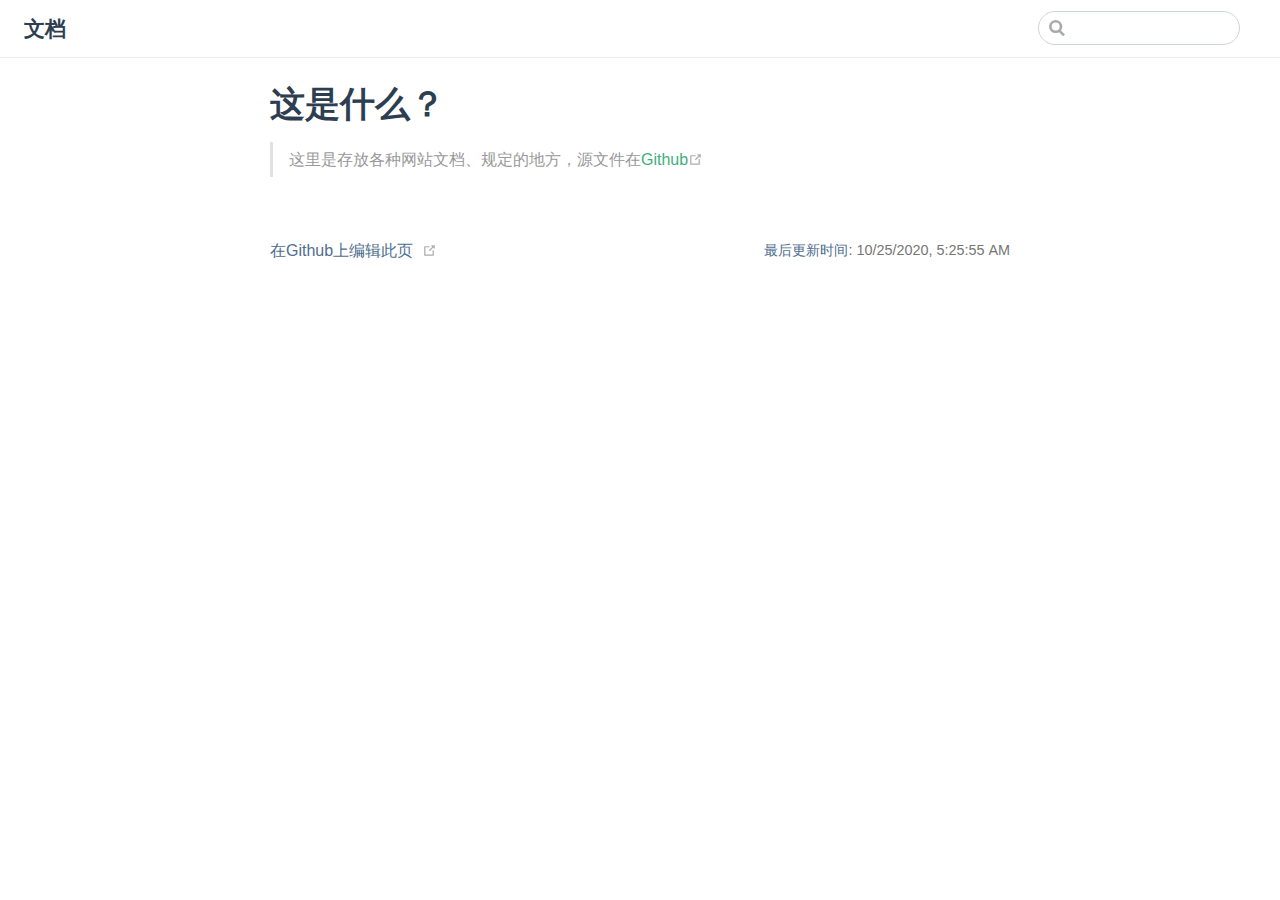
==== commit e4336eaa: "Update config.js" ====
--- a/index.html
+++ b/index.html
@@ -8,15 +8,11 @@
     
     <meta name="description" content="文件归档">
     
-    <link rel="preload" href="/assets/css/0.styles.a2acd744.css" as="style"><link rel="preload" href="/assets/js/app.398dc74d.js" as="script"><link rel="preload" href="/assets/js/2.5c4ff1d8.js" as="script"><link rel="preload" href="/assets/js/7.64eb46a4.js" as="script"><link rel="prefetch" href="/assets/js/3.82a6e4f2.js"><link rel="prefetch" href="/assets/js/4.1c759eec.js"><link rel="prefetch" href="/assets/js/5.75466177.js"><link rel="prefetch" href="/assets/js/6.33374f70.js"><link rel="prefetch" href="/assets/js/8.b3f7eb61.js"><link rel="prefetch" href="/assets/js/9.65b9a600.js">
+    <link rel="preload" href="/assets/css/0.styles.a2acd744.css" as="style"><link rel="preload" href="/assets/js/app.7bf08e7f.js" as="script"><link rel="preload" href="/assets/js/2.5c4ff1d8.js" as="script"><link rel="preload" href="/assets/js/7.64eb46a4.js" as="script"><link rel="prefetch" href="/assets/js/3.82a6e4f2.js"><link rel="prefetch" href="/assets/js/4.1c759eec.js"><link rel="prefetch" href="/assets/js/5.75466177.js"><link rel="prefetch" href="/assets/js/6.33374f70.js"><link rel="prefetch" href="/assets/js/8.b3f7eb61.js"><link rel="prefetch" href="/assets/js/9.65b9a600.js">
     <link rel="stylesheet" href="/assets/css/0.styles.a2acd744.css">
   </head>
   <body>
-    <div id="app" data-server-rendered="true"><div class="theme-container no-sidebar"><header class="navbar"><div class="sidebar-button"><svg xmlns="http://www.w3.org/2000/svg" aria-hidden="true" role="img" viewBox="0 0 448 512" class="icon"><path fill="currentColor" d="M436 124H12c-6.627 0-12-5.373-12-12V80c0-6.627 5.373-12 12-12h424c6.627 0 12 5.373 12 12v32c0 6.627-5.373 12-12 12zm0 160H12c-6.627 0-12-5.373-12-12v-32c0-6.627 5.373-12 12-12h424c6.627 0 12 5.373 12 12v32c0 6.627-5.373 12-12 12zm0 160H12c-6.627 0-12-5.373-12-12v-32c0-6.627 5.373-12 12-12h424c6.627 0 12 5.373 12 12v32c0 6.627-5.373 12-12 12z"></path></svg></div> <a href="/" aria-current="page" class="home-link router-link-exact-active router-link-active"><!----> <span class="site-name">文档</span></a> <div class="links"><div class="search-box"><input aria-label="Search" autocomplete="off" spellcheck="false" value=""> <!----></div> <nav class="nav-links can-hide"> <a href="https://github.com/Caxtelyn/Document-Static" target="_blank" rel="noopener noreferrer" class="repo-link">
-    查看源码
-    <span><svg xmlns="http://www.w3.org/2000/svg" aria-hidden="true" focusable="false" x="0px" y="0px" viewBox="0 0 100 100" width="15" height="15" class="icon outbound"><path fill="currentColor" d="M18.8,85.1h56l0,0c2.2,0,4-1.8,4-4v-32h-8v28h-48v-48h28v-8h-32l0,0c-2.2,0-4,1.8-4,4v56C14.8,83.3,16.6,85.1,18.8,85.1z"></path> <polygon fill="currentColor" points="45.7,48.7 51.3,54.3 77.2,28.5 77.2,37.2 85.2,37.2 85.2,14.9 62.8,14.9 62.8,22.9 71.5,22.9"></polygon></svg> <span class="sr-only">(opens new window)</span></span></a></nav></div></header> <div class="sidebar-mask"></div> <aside class="sidebar"><nav class="nav-links"> <a href="https://github.com/Caxtelyn/Document-Static" target="_blank" rel="noopener noreferrer" class="repo-link">
-    查看源码
-    <span><svg xmlns="http://www.w3.org/2000/svg" aria-hidden="true" focusable="false" x="0px" y="0px" viewBox="0 0 100 100" width="15" height="15" class="icon outbound"><path fill="currentColor" d="M18.8,85.1h56l0,0c2.2,0,4-1.8,4-4v-32h-8v28h-48v-48h28v-8h-32l0,0c-2.2,0-4,1.8-4,4v56C14.8,83.3,16.6,85.1,18.8,85.1z"></path> <polygon fill="currentColor" points="45.7,48.7 51.3,54.3 77.2,28.5 77.2,37.2 85.2,37.2 85.2,14.9 62.8,14.9 62.8,22.9 71.5,22.9"></polygon></svg> <span class="sr-only">(opens new window)</span></span></a></nav>  <!----> </aside> <main class="page"> <div class="theme-default-content content__default"><h1 id="这是什么"><a href="#这是什么" class="header-anchor">#</a> 这是什么？</h1> <blockquote><p>这里是存放各种网站文档、规定的地方，源文件在<a href="https://github.com/Caxtelyn/Document" target="_blank" rel="noopener noreferrer">Github<span><svg xmlns="http://www.w3.org/2000/svg" aria-hidden="true" focusable="false" x="0px" y="0px" viewBox="0 0 100 100" width="15" height="15" class="icon outbound"><path fill="currentColor" d="M18.8,85.1h56l0,0c2.2,0,4-1.8,4-4v-32h-8v28h-48v-48h28v-8h-32l0,0c-2.2,0-4,1.8-4,4v56C14.8,83.3,16.6,85.1,18.8,85.1z"></path> <polygon fill="currentColor" points="45.7,48.7 51.3,54.3 77.2,28.5 77.2,37.2 85.2,37.2 85.2,14.9 62.8,14.9 62.8,22.9 71.5,22.9"></polygon></svg> <span class="sr-only">(opens new window)</span></span></a></p></blockquote></div> <footer class="page-edit"><div class="edit-link"><a href="https://github.com/Caxtelyn/Document/edit/main/docs/README.md" target="_blank" rel="noopener noreferrer">在Github上编辑此页</a> <span><svg xmlns="http://www.w3.org/2000/svg" aria-hidden="true" focusable="false" x="0px" y="0px" viewBox="0 0 100 100" width="15" height="15" class="icon outbound"><path fill="currentColor" d="M18.8,85.1h56l0,0c2.2,0,4-1.8,4-4v-32h-8v28h-48v-48h28v-8h-32l0,0c-2.2,0-4,1.8-4,4v56C14.8,83.3,16.6,85.1,18.8,85.1z"></path> <polygon fill="currentColor" points="45.7,48.7 51.3,54.3 77.2,28.5 77.2,37.2 85.2,37.2 85.2,14.9 62.8,14.9 62.8,22.9 71.5,22.9"></polygon></svg> <span class="sr-only">(opens new window)</span></span></div> <div class="last-updated"><span class="prefix">最后更新时间:</span> <span class="time">10/25/2020, 5:20:32 AM</span></div></footer> <!----> </main></div><div class="global-ui"></div></div>
-    <script src="/assets/js/app.398dc74d.js" defer></script><script src="/assets/js/2.5c4ff1d8.js" defer></script><script src="/assets/js/7.64eb46a4.js" defer></script>
+    <div id="app" data-server-rendered="true"><div class="theme-container no-sidebar"><header class="navbar"><div class="sidebar-button"><svg xmlns="http://www.w3.org/2000/svg" aria-hidden="true" role="img" viewBox="0 0 448 512" class="icon"><path fill="currentColor" d="M436 124H12c-6.627 0-12-5.373-12-12V80c0-6.627 5.373-12 12-12h424c6.627 0 12 5.373 12 12v32c0 6.627-5.373 12-12 12zm0 160H12c-6.627 0-12-5.373-12-12v-32c0-6.627 5.373-12 12-12h424c6.627 0 12 5.373 12 12v32c0 6.627-5.373 12-12 12zm0 160H12c-6.627 0-12-5.373-12-12v-32c0-6.627 5.373-12 12-12h424c6.627 0 12 5.373 12 12v32c0 6.627-5.373 12-12 12z"></path></svg></div> <a href="/" aria-current="page" class="home-link router-link-exact-active router-link-active"><!----> <span class="site-name">文档</span></a> <div class="links"><div class="search-box"><input aria-label="Search" autocomplete="off" spellcheck="false" value=""> <!----></div> <!----></div></header> <div class="sidebar-mask"></div> <aside class="sidebar"><!---->  <!----> </aside> <main class="page"> <div class="theme-default-content content__default"><h1 id="这是什么"><a href="#这是什么" class="header-anchor">#</a> 这是什么？</h1> <blockquote><p>这里是存放各种网站文档、规定的地方，源文件在<a href="https://github.com/Caxtelyn/Document" target="_blank" rel="noopener noreferrer">Github<span><svg xmlns="http://www.w3.org/2000/svg" aria-hidden="true" focusable="false" x="0px" y="0px" viewBox="0 0 100 100" width="15" height="15" class="icon outbound"><path fill="currentColor" d="M18.8,85.1h56l0,0c2.2,0,4-1.8,4-4v-32h-8v28h-48v-48h28v-8h-32l0,0c-2.2,0-4,1.8-4,4v56C14.8,83.3,16.6,85.1,18.8,85.1z"></path> <polygon fill="currentColor" points="45.7,48.7 51.3,54.3 77.2,28.5 77.2,37.2 85.2,37.2 85.2,14.9 62.8,14.9 62.8,22.9 71.5,22.9"></polygon></svg> <span class="sr-only">(opens new window)</span></span></a></p></blockquote></div> <footer class="page-edit"><div class="edit-link"><a href="https://github.com/Caxtelyn/Document/edit/main/docs/README.md" target="_blank" rel="noopener noreferrer">在Github上编辑此页</a> <span><svg xmlns="http://www.w3.org/2000/svg" aria-hidden="true" focusable="false" x="0px" y="0px" viewBox="0 0 100 100" width="15" height="15" class="icon outbound"><path fill="currentColor" d="M18.8,85.1h56l0,0c2.2,0,4-1.8,4-4v-32h-8v28h-48v-48h28v-8h-32l0,0c-2.2,0-4,1.8-4,4v56C14.8,83.3,16.6,85.1,18.8,85.1z"></path> <polygon fill="currentColor" points="45.7,48.7 51.3,54.3 77.2,28.5 77.2,37.2 85.2,37.2 85.2,14.9 62.8,14.9 62.8,22.9 71.5,22.9"></polygon></svg> <span class="sr-only">(opens new window)</span></span></div> <div class="last-updated"><span class="prefix">最后更新时间:</span> <span class="time">10/25/2020, 5:25:55 AM</span></div></footer> <!----> </main></div><div class="global-ui"></div></div>
+    <script src="/assets/js/app.7bf08e7f.js" defer></script><script src="/assets/js/2.5c4ff1d8.js" defer></script><script src="/assets/js/7.64eb46a4.js" defer></script>
   </body>
 </html>
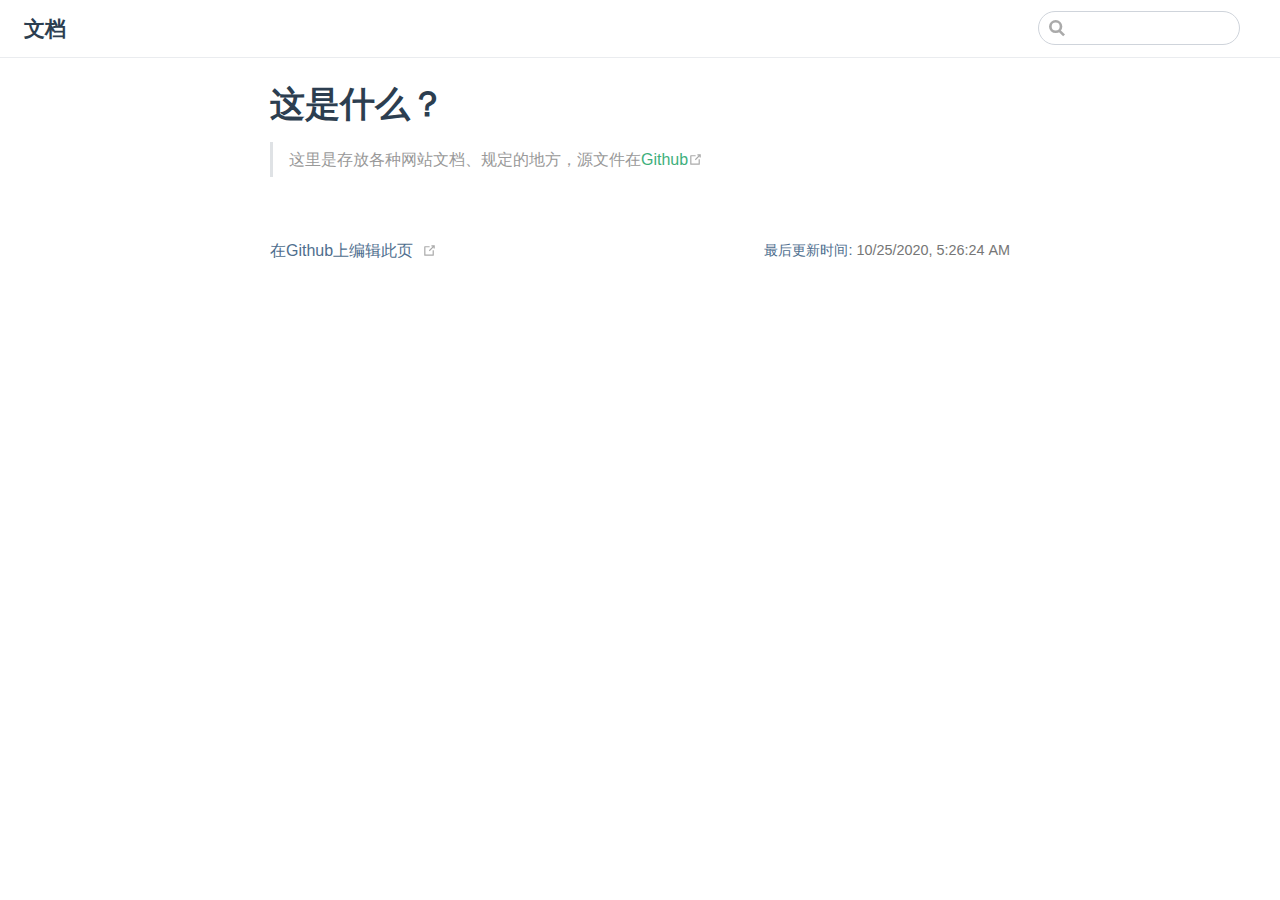
==== commit 72b645ab: "Update" ====
--- a/index.html
+++ b/index.html
@@ -8,11 +8,11 @@
     
     <meta name="description" content="文件归档">
     
-    <link rel="preload" href="/assets/css/0.styles.a2acd744.css" as="style"><link rel="preload" href="/assets/js/app.7bf08e7f.js" as="script"><link rel="preload" href="/assets/js/2.5c4ff1d8.js" as="script"><link rel="preload" href="/assets/js/7.64eb46a4.js" as="script"><link rel="prefetch" href="/assets/js/3.82a6e4f2.js"><link rel="prefetch" href="/assets/js/4.1c759eec.js"><link rel="prefetch" href="/assets/js/5.75466177.js"><link rel="prefetch" href="/assets/js/6.33374f70.js"><link rel="prefetch" href="/assets/js/8.b3f7eb61.js"><link rel="prefetch" href="/assets/js/9.65b9a600.js">
+    <link rel="preload" href="/assets/css/0.styles.a2acd744.css" as="style"><link rel="preload" href="/assets/js/app.bc3165ee.js" as="script"><link rel="preload" href="/assets/js/2.5c4ff1d8.js" as="script"><link rel="preload" href="/assets/js/7.64eb46a4.js" as="script"><link rel="prefetch" href="/assets/js/3.82a6e4f2.js"><link rel="prefetch" href="/assets/js/4.1c759eec.js"><link rel="prefetch" href="/assets/js/5.75466177.js"><link rel="prefetch" href="/assets/js/6.33374f70.js"><link rel="prefetch" href="/assets/js/8.b3f7eb61.js"><link rel="prefetch" href="/assets/js/9.65b9a600.js">
     <link rel="stylesheet" href="/assets/css/0.styles.a2acd744.css">
   </head>
   <body>
-    <div id="app" data-server-rendered="true"><div class="theme-container no-sidebar"><header class="navbar"><div class="sidebar-button"><svg xmlns="http://www.w3.org/2000/svg" aria-hidden="true" role="img" viewBox="0 0 448 512" class="icon"><path fill="currentColor" d="M436 124H12c-6.627 0-12-5.373-12-12V80c0-6.627 5.373-12 12-12h424c6.627 0 12 5.373 12 12v32c0 6.627-5.373 12-12 12zm0 160H12c-6.627 0-12-5.373-12-12v-32c0-6.627 5.373-12 12-12h424c6.627 0 12 5.373 12 12v32c0 6.627-5.373 12-12 12zm0 160H12c-6.627 0-12-5.373-12-12v-32c0-6.627 5.373-12 12-12h424c6.627 0 12 5.373 12 12v32c0 6.627-5.373 12-12 12z"></path></svg></div> <a href="/" aria-current="page" class="home-link router-link-exact-active router-link-active"><!----> <span class="site-name">文档</span></a> <div class="links"><div class="search-box"><input aria-label="Search" autocomplete="off" spellcheck="false" value=""> <!----></div> <!----></div></header> <div class="sidebar-mask"></div> <aside class="sidebar"><!---->  <!----> </aside> <main class="page"> <div class="theme-default-content content__default"><h1 id="这是什么"><a href="#这是什么" class="header-anchor">#</a> 这是什么？</h1> <blockquote><p>这里是存放各种网站文档、规定的地方，源文件在<a href="https://github.com/Caxtelyn/Document" target="_blank" rel="noopener noreferrer">Github<span><svg xmlns="http://www.w3.org/2000/svg" aria-hidden="true" focusable="false" x="0px" y="0px" viewBox="0 0 100 100" width="15" height="15" class="icon outbound"><path fill="currentColor" d="M18.8,85.1h56l0,0c2.2,0,4-1.8,4-4v-32h-8v28h-48v-48h28v-8h-32l0,0c-2.2,0-4,1.8-4,4v56C14.8,83.3,16.6,85.1,18.8,85.1z"></path> <polygon fill="currentColor" points="45.7,48.7 51.3,54.3 77.2,28.5 77.2,37.2 85.2,37.2 85.2,14.9 62.8,14.9 62.8,22.9 71.5,22.9"></polygon></svg> <span class="sr-only">(opens new window)</span></span></a></p></blockquote></div> <footer class="page-edit"><div class="edit-link"><a href="https://github.com/Caxtelyn/Document/edit/main/docs/README.md" target="_blank" rel="noopener noreferrer">在Github上编辑此页</a> <span><svg xmlns="http://www.w3.org/2000/svg" aria-hidden="true" focusable="false" x="0px" y="0px" viewBox="0 0 100 100" width="15" height="15" class="icon outbound"><path fill="currentColor" d="M18.8,85.1h56l0,0c2.2,0,4-1.8,4-4v-32h-8v28h-48v-48h28v-8h-32l0,0c-2.2,0-4,1.8-4,4v56C14.8,83.3,16.6,85.1,18.8,85.1z"></path> <polygon fill="currentColor" points="45.7,48.7 51.3,54.3 77.2,28.5 77.2,37.2 85.2,37.2 85.2,14.9 62.8,14.9 62.8,22.9 71.5,22.9"></polygon></svg> <span class="sr-only">(opens new window)</span></span></div> <div class="last-updated"><span class="prefix">最后更新时间:</span> <span class="time">10/25/2020, 5:25:55 AM</span></div></footer> <!----> </main></div><div class="global-ui"></div></div>
-    <script src="/assets/js/app.7bf08e7f.js" defer></script><script src="/assets/js/2.5c4ff1d8.js" defer></script><script src="/assets/js/7.64eb46a4.js" defer></script>
+    <div id="app" data-server-rendered="true"><div class="theme-container no-sidebar"><header class="navbar"><div class="sidebar-button"><svg xmlns="http://www.w3.org/2000/svg" aria-hidden="true" role="img" viewBox="0 0 448 512" class="icon"><path fill="currentColor" d="M436 124H12c-6.627 0-12-5.373-12-12V80c0-6.627 5.373-12 12-12h424c6.627 0 12 5.373 12 12v32c0 6.627-5.373 12-12 12zm0 160H12c-6.627 0-12-5.373-12-12v-32c0-6.627 5.373-12 12-12h424c6.627 0 12 5.373 12 12v32c0 6.627-5.373 12-12 12zm0 160H12c-6.627 0-12-5.373-12-12v-32c0-6.627 5.373-12 12-12h424c6.627 0 12 5.373 12 12v32c0 6.627-5.373 12-12 12z"></path></svg></div> <a href="/" aria-current="page" class="home-link router-link-exact-active router-link-active"><!----> <span class="site-name">文档</span></a> <div class="links"><div class="search-box"><input aria-label="Search" autocomplete="off" spellcheck="false" value=""> <!----></div> <!----></div></header> <div class="sidebar-mask"></div> <aside class="sidebar"><!---->  <!----> </aside> <main class="page"> <div class="theme-default-content content__default"><h1 id="这是什么"><a href="#这是什么" class="header-anchor">#</a> 这是什么？</h1> <blockquote><p>这里是存放各种网站文档、规定的地方，源文件在<a href="https://github.com/Caxtelyn/Document" target="_blank" rel="noopener noreferrer">Github<span><svg xmlns="http://www.w3.org/2000/svg" aria-hidden="true" focusable="false" x="0px" y="0px" viewBox="0 0 100 100" width="15" height="15" class="icon outbound"><path fill="currentColor" d="M18.8,85.1h56l0,0c2.2,0,4-1.8,4-4v-32h-8v28h-48v-48h28v-8h-32l0,0c-2.2,0-4,1.8-4,4v56C14.8,83.3,16.6,85.1,18.8,85.1z"></path> <polygon fill="currentColor" points="45.7,48.7 51.3,54.3 77.2,28.5 77.2,37.2 85.2,37.2 85.2,14.9 62.8,14.9 62.8,22.9 71.5,22.9"></polygon></svg> <span class="sr-only">(opens new window)</span></span></a></p></blockquote></div> <footer class="page-edit"><div class="edit-link"><a href="https://github.com/Caxtelyn/Document/edit/main/docs/README.md" target="_blank" rel="noopener noreferrer">在Github上编辑此页</a> <span><svg xmlns="http://www.w3.org/2000/svg" aria-hidden="true" focusable="false" x="0px" y="0px" viewBox="0 0 100 100" width="15" height="15" class="icon outbound"><path fill="currentColor" d="M18.8,85.1h56l0,0c2.2,0,4-1.8,4-4v-32h-8v28h-48v-48h28v-8h-32l0,0c-2.2,0-4,1.8-4,4v56C14.8,83.3,16.6,85.1,18.8,85.1z"></path> <polygon fill="currentColor" points="45.7,48.7 51.3,54.3 77.2,28.5 77.2,37.2 85.2,37.2 85.2,14.9 62.8,14.9 62.8,22.9 71.5,22.9"></polygon></svg> <span class="sr-only">(opens new window)</span></span></div> <div class="last-updated"><span class="prefix">最后更新时间:</span> <span class="time">10/25/2020, 5:26:24 AM</span></div></footer> <!----> </main></div><div class="global-ui"></div></div>
+    <script src="/assets/js/app.bc3165ee.js" defer></script><script src="/assets/js/2.5c4ff1d8.js" defer></script><script src="/assets/js/7.64eb46a4.js" defer></script>
   </body>
 </html>
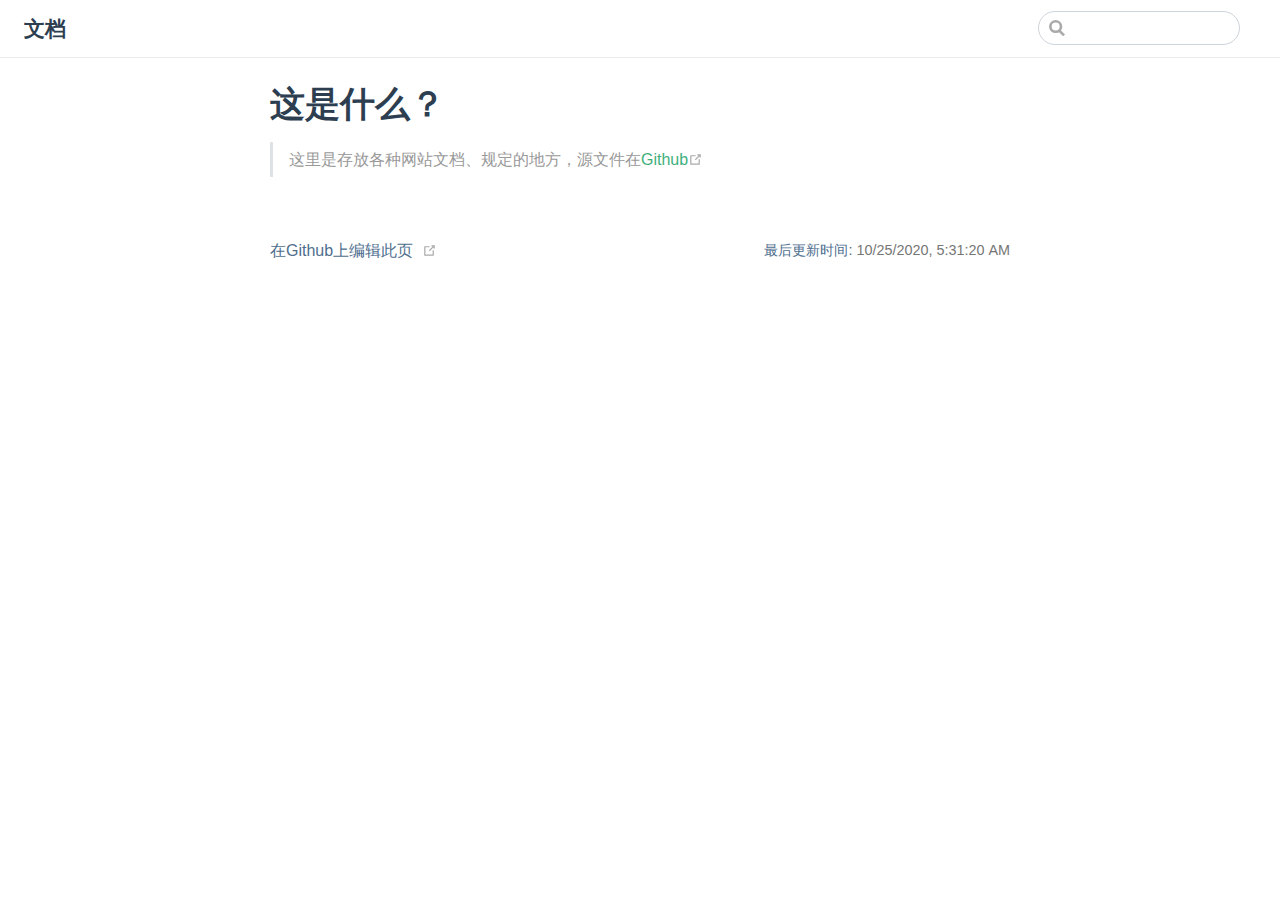
==== commit 9487e7e8: "test" ====
--- a/index.html
+++ b/index.html
@@ -8,11 +8,11 @@
     
     <meta name="description" content="文件归档">
     
-    <link rel="preload" href="/assets/css/0.styles.a2acd744.css" as="style"><link rel="preload" href="/assets/js/app.bc3165ee.js" as="script"><link rel="preload" href="/assets/js/2.5c4ff1d8.js" as="script"><link rel="preload" href="/assets/js/7.64eb46a4.js" as="script"><link rel="prefetch" href="/assets/js/3.82a6e4f2.js"><link rel="prefetch" href="/assets/js/4.1c759eec.js"><link rel="prefetch" href="/assets/js/5.75466177.js"><link rel="prefetch" href="/assets/js/6.33374f70.js"><link rel="prefetch" href="/assets/js/8.b3f7eb61.js"><link rel="prefetch" href="/assets/js/9.65b9a600.js">
+    <link rel="preload" href="/assets/css/0.styles.a2acd744.css" as="style"><link rel="preload" href="/assets/js/app.a668ffa0.js" as="script"><link rel="preload" href="/assets/js/2.5c4ff1d8.js" as="script"><link rel="preload" href="/assets/js/7.64eb46a4.js" as="script"><link rel="prefetch" href="/assets/js/3.82a6e4f2.js"><link rel="prefetch" href="/assets/js/4.1c759eec.js"><link rel="prefetch" href="/assets/js/5.75466177.js"><link rel="prefetch" href="/assets/js/6.33374f70.js"><link rel="prefetch" href="/assets/js/8.b3f7eb61.js"><link rel="prefetch" href="/assets/js/9.65b9a600.js">
     <link rel="stylesheet" href="/assets/css/0.styles.a2acd744.css">
   </head>
   <body>
-    <div id="app" data-server-rendered="true"><div class="theme-container no-sidebar"><header class="navbar"><div class="sidebar-button"><svg xmlns="http://www.w3.org/2000/svg" aria-hidden="true" role="img" viewBox="0 0 448 512" class="icon"><path fill="currentColor" d="M436 124H12c-6.627 0-12-5.373-12-12V80c0-6.627 5.373-12 12-12h424c6.627 0 12 5.373 12 12v32c0 6.627-5.373 12-12 12zm0 160H12c-6.627 0-12-5.373-12-12v-32c0-6.627 5.373-12 12-12h424c6.627 0 12 5.373 12 12v32c0 6.627-5.373 12-12 12zm0 160H12c-6.627 0-12-5.373-12-12v-32c0-6.627 5.373-12 12-12h424c6.627 0 12 5.373 12 12v32c0 6.627-5.373 12-12 12z"></path></svg></div> <a href="/" aria-current="page" class="home-link router-link-exact-active router-link-active"><!----> <span class="site-name">文档</span></a> <div class="links"><div class="search-box"><input aria-label="Search" autocomplete="off" spellcheck="false" value=""> <!----></div> <!----></div></header> <div class="sidebar-mask"></div> <aside class="sidebar"><!---->  <!----> </aside> <main class="page"> <div class="theme-default-content content__default"><h1 id="这是什么"><a href="#这是什么" class="header-anchor">#</a> 这是什么？</h1> <blockquote><p>这里是存放各种网站文档、规定的地方，源文件在<a href="https://github.com/Caxtelyn/Document" target="_blank" rel="noopener noreferrer">Github<span><svg xmlns="http://www.w3.org/2000/svg" aria-hidden="true" focusable="false" x="0px" y="0px" viewBox="0 0 100 100" width="15" height="15" class="icon outbound"><path fill="currentColor" d="M18.8,85.1h56l0,0c2.2,0,4-1.8,4-4v-32h-8v28h-48v-48h28v-8h-32l0,0c-2.2,0-4,1.8-4,4v56C14.8,83.3,16.6,85.1,18.8,85.1z"></path> <polygon fill="currentColor" points="45.7,48.7 51.3,54.3 77.2,28.5 77.2,37.2 85.2,37.2 85.2,14.9 62.8,14.9 62.8,22.9 71.5,22.9"></polygon></svg> <span class="sr-only">(opens new window)</span></span></a></p></blockquote></div> <footer class="page-edit"><div class="edit-link"><a href="https://github.com/Caxtelyn/Document/edit/main/docs/README.md" target="_blank" rel="noopener noreferrer">在Github上编辑此页</a> <span><svg xmlns="http://www.w3.org/2000/svg" aria-hidden="true" focusable="false" x="0px" y="0px" viewBox="0 0 100 100" width="15" height="15" class="icon outbound"><path fill="currentColor" d="M18.8,85.1h56l0,0c2.2,0,4-1.8,4-4v-32h-8v28h-48v-48h28v-8h-32l0,0c-2.2,0-4,1.8-4,4v56C14.8,83.3,16.6,85.1,18.8,85.1z"></path> <polygon fill="currentColor" points="45.7,48.7 51.3,54.3 77.2,28.5 77.2,37.2 85.2,37.2 85.2,14.9 62.8,14.9 62.8,22.9 71.5,22.9"></polygon></svg> <span class="sr-only">(opens new window)</span></span></div> <div class="last-updated"><span class="prefix">最后更新时间:</span> <span class="time">10/25/2020, 5:26:24 AM</span></div></footer> <!----> </main></div><div class="global-ui"></div></div>
-    <script src="/assets/js/app.bc3165ee.js" defer></script><script src="/assets/js/2.5c4ff1d8.js" defer></script><script src="/assets/js/7.64eb46a4.js" defer></script>
+    <div id="app" data-server-rendered="true"><div class="theme-container no-sidebar"><header class="navbar"><div class="sidebar-button"><svg xmlns="http://www.w3.org/2000/svg" aria-hidden="true" role="img" viewBox="0 0 448 512" class="icon"><path fill="currentColor" d="M436 124H12c-6.627 0-12-5.373-12-12V80c0-6.627 5.373-12 12-12h424c6.627 0 12 5.373 12 12v32c0 6.627-5.373 12-12 12zm0 160H12c-6.627 0-12-5.373-12-12v-32c0-6.627 5.373-12 12-12h424c6.627 0 12 5.373 12 12v32c0 6.627-5.373 12-12 12zm0 160H12c-6.627 0-12-5.373-12-12v-32c0-6.627 5.373-12 12-12h424c6.627 0 12 5.373 12 12v32c0 6.627-5.373 12-12 12z"></path></svg></div> <a href="/" aria-current="page" class="home-link router-link-exact-active router-link-active"><!----> <span class="site-name">文档</span></a> <div class="links"><div class="search-box"><input aria-label="Search" autocomplete="off" spellcheck="false" value=""> <!----></div> <!----></div></header> <div class="sidebar-mask"></div> <aside class="sidebar"><!---->  <!----> </aside> <main class="page"> <div class="theme-default-content content__default"><h1 id="这是什么"><a href="#这是什么" class="header-anchor">#</a> 这是什么？</h1> <blockquote><p>这里是存放各种网站文档、规定的地方，源文件在<a href="https://github.com/Caxtelyn/Document" target="_blank" rel="noopener noreferrer">Github<span><svg xmlns="http://www.w3.org/2000/svg" aria-hidden="true" focusable="false" x="0px" y="0px" viewBox="0 0 100 100" width="15" height="15" class="icon outbound"><path fill="currentColor" d="M18.8,85.1h56l0,0c2.2,0,4-1.8,4-4v-32h-8v28h-48v-48h28v-8h-32l0,0c-2.2,0-4,1.8-4,4v56C14.8,83.3,16.6,85.1,18.8,85.1z"></path> <polygon fill="currentColor" points="45.7,48.7 51.3,54.3 77.2,28.5 77.2,37.2 85.2,37.2 85.2,14.9 62.8,14.9 62.8,22.9 71.5,22.9"></polygon></svg> <span class="sr-only">(opens new window)</span></span></a></p></blockquote></div> <footer class="page-edit"><div class="edit-link"><a href="https://github.com/Caxtelyn/Document/edit/main/docs/README.md" target="_blank" rel="noopener noreferrer">在Github上编辑此页</a> <span><svg xmlns="http://www.w3.org/2000/svg" aria-hidden="true" focusable="false" x="0px" y="0px" viewBox="0 0 100 100" width="15" height="15" class="icon outbound"><path fill="currentColor" d="M18.8,85.1h56l0,0c2.2,0,4-1.8,4-4v-32h-8v28h-48v-48h28v-8h-32l0,0c-2.2,0-4,1.8-4,4v56C14.8,83.3,16.6,85.1,18.8,85.1z"></path> <polygon fill="currentColor" points="45.7,48.7 51.3,54.3 77.2,28.5 77.2,37.2 85.2,37.2 85.2,14.9 62.8,14.9 62.8,22.9 71.5,22.9"></polygon></svg> <span class="sr-only">(opens new window)</span></span></div> <div class="last-updated"><span class="prefix">最后更新时间:</span> <span class="time">10/25/2020, 5:31:20 AM</span></div></footer> <!----> </main></div><div class="global-ui"></div></div>
+    <script src="/assets/js/app.a668ffa0.js" defer></script><script src="/assets/js/2.5c4ff1d8.js" defer></script><script src="/assets/js/7.64eb46a4.js" defer></script>
   </body>
 </html>
